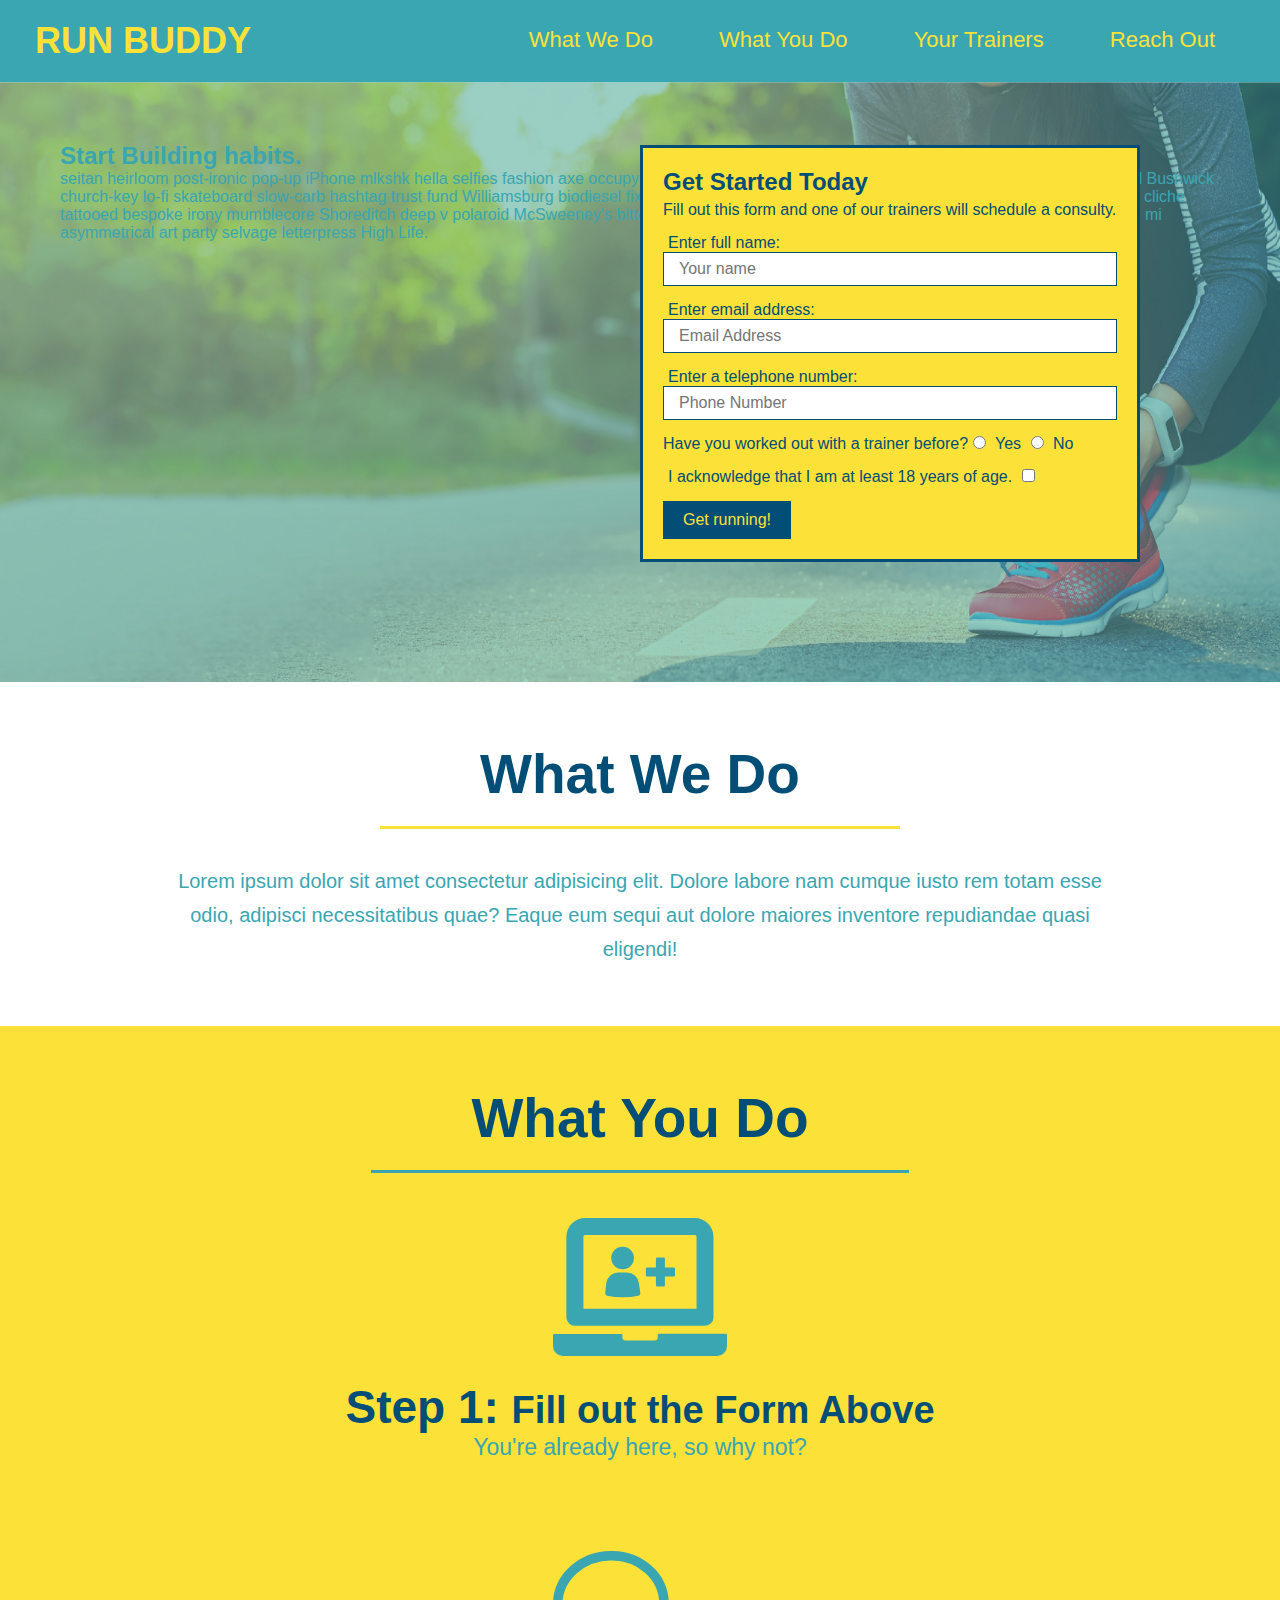
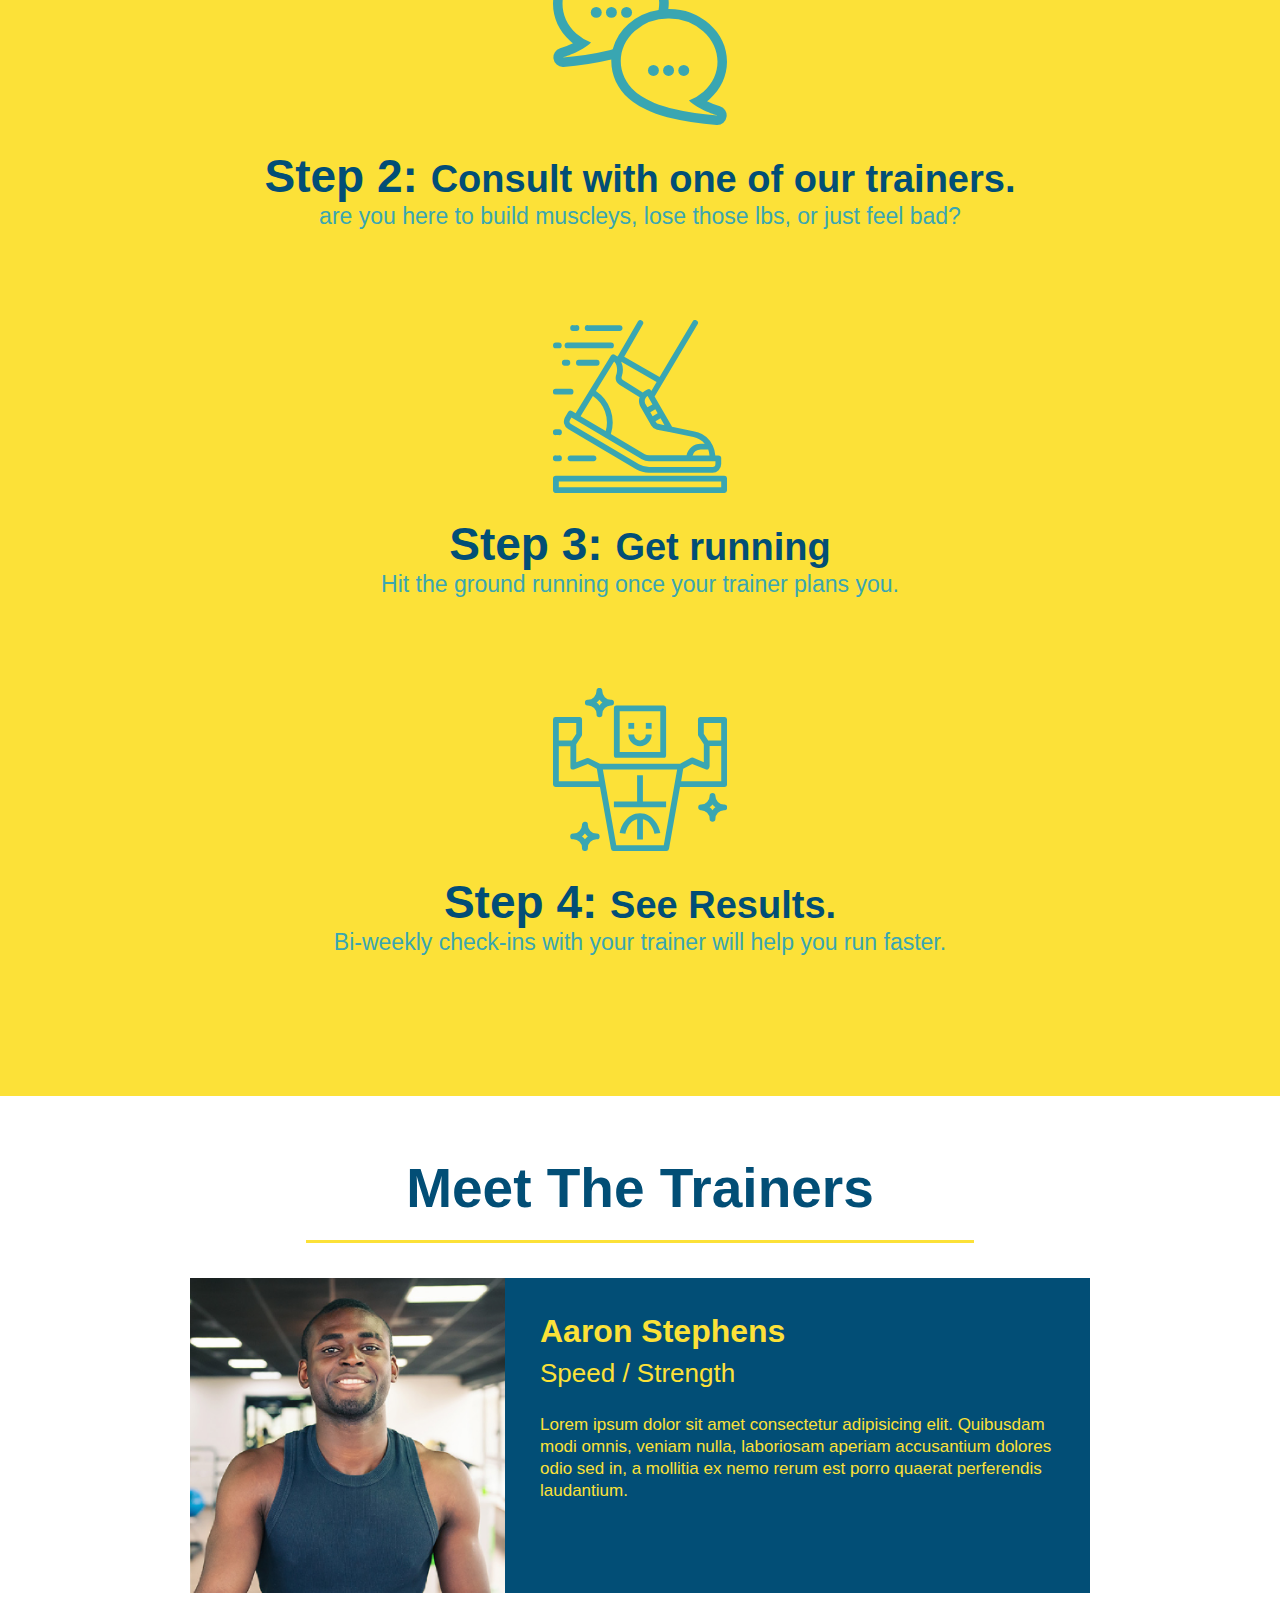
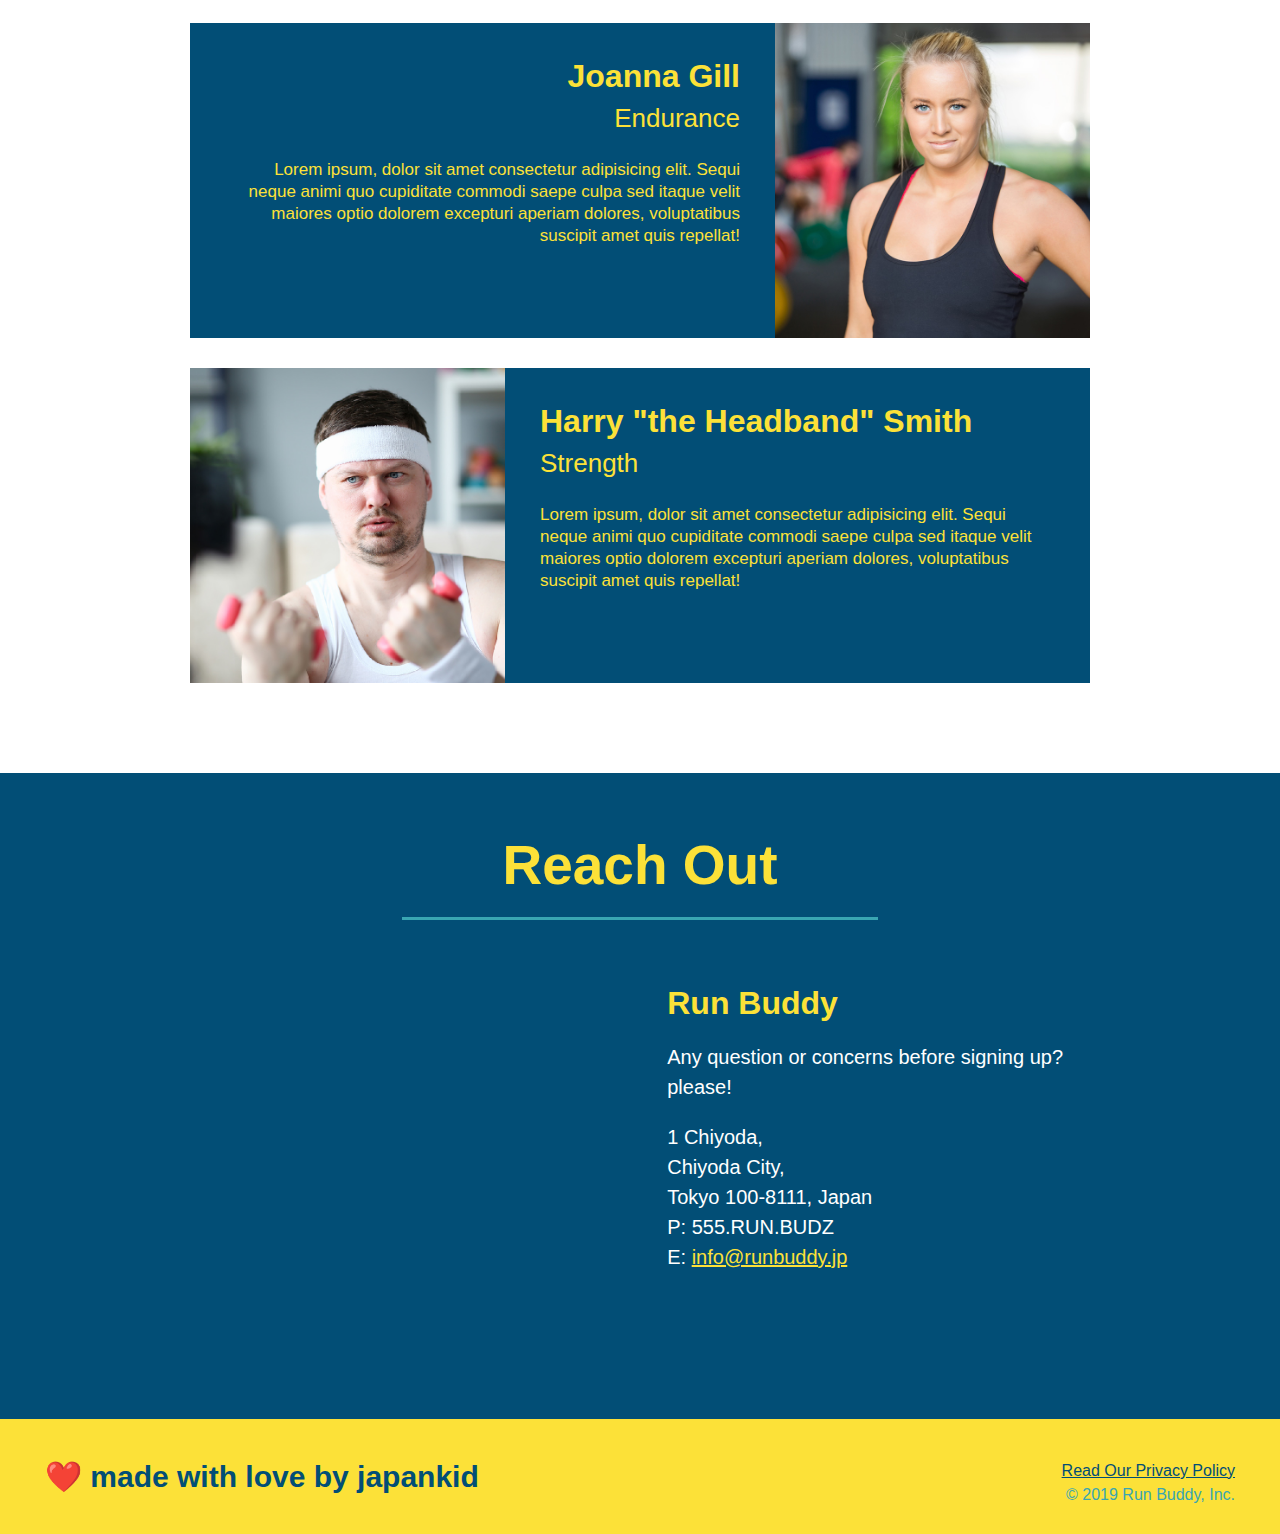
==== index.html @ 528377c8 "added content to hero section, replaced image." ====
<!DOCTYPE html>
<html lang='en'>
    <head>
        <meta charset="UTF-8" />
        <link rel="stylesheet" href="./assets/css/style.css" />
        <title>Run Buddy local</title>
    </head>
    <body>
        <!-- navigation -->
        <header>
            <h1>
                <a href="./">RUN BUDDY</a>
            </h1>
            <nav>
                <ul>
                    <li>
                        <a href="./index.html#what-we-do">What We Do</a>
                    </li>
                    <li>
                        <a href="./index.html#what-you-do">What You Do</a>
                    </li>
                    <li>
                        <a href="./index.html#your-trainers">Your Trainers</a>
                    </li>
                    <li>
                        <a href="./index.html#reach-out">Reach Out</a>
                    </li>
                </ul>
            </nav>
        </header>
    
        <!-- jumbotron?? hero -->

        <section class="hero">
            <div class="hero-cta">
                <h2>Start Building habits.</h2>
                <p>
                    seitan heirloom post-ironic pop-up iPhone mlkshk hella selfies fashion axe occupy readymade put a bird on it messenger bag Wes Anderson Schlitz plaid Bushwick church-key lo-fi skateboard slow-carb hashtag trust fund Williamsburg biodiesel fixie farm-to-table 8-bit banjo XOXO Banksy chillwave bicycle rights retro cliche tattooed bespoke irony mumblecore Shoreditch deep v polaroid McSweeney's bitters cray gentrify tofu Marfa you probably haven't heard of them yr banh mi asymmetrical art party selvage letterpress High Life. 
                </p>
            </div>
            <div class="hero-form">
                <h3>Get Started Today</h3>
                <p>Fill out this form and one of our trainers will schedule a consulty.</p>
            <form>
                <label for="name">Enter full name:</label>
                <input type="text" placeholder="Your name" name="name" id="name" class="form-input" />
                <label for="name">Enter email address:</label>
                <input type="email" placeholder="Email Address" name="email" id="email" class="form-input" />
                <label for="name">Enter  a telephone number:</label>
                <input type="tel" placeholder="Phone Number" name="phone" id="phone" class="form-input" />
                <p>
                    Have you worked out with a trainer before?
                    <input type="radio" name="trainer-confirm" id="trainer-yes" />
                    <label for="trainer-yes">Yes</label>
                    <input type="radio" name="trainer-confirm" id="trainer-no" />
                    <label for="trainer-no">No</label>
                </p>
                <p>
                    <label for="checkbox">
                        I acknowledge that I am at least 18 years of age.
                    </label>
                    <input type="checkbox" name="age-confirm" id="checkbox" />
                </p>
                <button type="submit">
                    Get running!
                </button>
            </form>
            </div>
        </section>

        <!-- what we do section -->
        <section id="what-we-do" class="intro">
            <h2 class="section-title primary-border">What We Do</h2>
            <p>
                Lorem ipsum dolor sit amet consectetur adipisicing elit. Dolore labore nam cumque iusto rem totam esse odio, adipisci necessitatibus quae? Eaque eum sequi aut dolore maiores inventore repudiandae quasi eligendi!
            </p>
        </section>

        <!-- "what you do" section -->
        <section id="what-you-do" class="steps">
            <h2 class="section-title secondary-border">What You Do</h2>

            <div>
                <img src="./assets/images/step-1.svg" alt="" />
                <h3>Step 1: <span>Fill out the Form Above</span></h3>
                <p>You're already here, so why not?</p>
            </div>

            <div>
                <img src="./assets/images/step-2.svg" alt="" />
                <h3>Step 2: <span>Consult with one of our trainers.</span></h3>
                <p>are you here to build muscleys, lose those lbs, or just feel bad?</p>
            </div>

            <div>
                <img src="./assets/images/step-3.svg" alt="" />
                <h3>Step 3: <span>Get running</span></h3>
                <p>Hit the ground running once your trainer plans you.</p>
            </div>

            <div>
                <img src="./assets/images/step-4.svg" alt="" />
                <h3>Step 4: <span>See Results.</span></h3>
                <p>Bi-weekly check-ins with your trainer will help you run faster.</p>
            </div>
        </section>

        <!-- meet the trainers section -->
        <section id="your-trainers" class="trainers">
            <h2 class="section-title primary-border">
                Meet The Trainers
            </h2>
            <article class="trainer">
                <img src="./assets/images/trainer-1.jpg" alt="Aaron Stephens with his workout smile.">
                <div class="trainer-bio text-left">
                    <h3>Aaron Stephens</h3>
                    <h4>Speed / Strength</h4>
                    <p>Lorem ipsum dolor sit amet consectetur adipisicing elit. Quibusdam modi omnis, veniam nulla, laboriosam aperiam accusantium dolores odio sed in, a mollitia ex nemo rerum est porro quaerat perferendis laudantium.</p>
                </div>
            </article>
            <article class="trainer">
                <div class="trainer-bio text-right">
                  <h3>Joanna Gill</h3>
                  <h4>Endurance</h4>
                  <p>
                    Lorem ipsum, dolor sit amet consectetur adipisicing elit. Sequi neque animi quo cupiditate commodi saepe culpa sed
                    itaque velit maiores optio dolorem excepturi aperiam dolores, voluptatibus suscipit amet quis repellat!
                  </p>
                </div>
                <img src="./assets/images/trainer-2.jpg" alt="Joanna Gill cooling off after a workout" />
            </article>
            <article class="trainer">
            <img src="./assets/images/trainer-3.jpg" alt="Harry Smith wearing a headband and lifting comically small pink weights" />
            <div class="trainer-bio text-left">
                <h3>Harry "the Headband" Smith</h3>
                <h4>Strength</h4>
                <p>
                Lorem ipsum, dolor sit amet consectetur adipisicing elit. Sequi neque animi quo cupiditate commodi saepe culpa sed
                itaque velit maiores optio dolorem excepturi aperiam dolores, voluptatibus suscipit amet quis repellat!
                </p>
            </div>
            </article>
        </section>

        <!-- reach out section  -->
        <section id="reach-out" class="contact">
            <h2 class="section-title secondary-border">Reach Out</h2>
            <div class="contact-info">
                <iframe 
                    src="https://www.google.com/maps/embed?pb=!1m18!1m12!1m3!1d12962.928558967824!2d139.74542904838884!3d35.68359698309908!2m3!1f0!2f0!3f0!3m2!1i1024!2i768!4f13.1!3m3!1m2!1s0x60188c0b1b806a69%3A0xbfa7a32017109d7b!2s100-8111%2C%20Japan!5e0!3m2!1sen!2sus!4v1613855663952!5m2!1sen!2sus" 
                    width="400"
                    height="400"
                    style="border:0;"
                    allowfullscreen=""
                    loading="lazy">
                </iframe>
                <div class="">
                    <h3>Run Buddy</h3>
                    <p>
                        Any question or concerns before signing up?
                        <br />
                        please!  
                    </p>
                    <address>
                        1 Chiyoda, <br />
                        Chiyoda City, <br />
                        Tokyo 100-8111, Japan <br />
                        P: 555.RUN.BUDZ <br />
                        E: <a href="mailto:info@runbuddy.jp">info@runbuddy.jp</a>
                    </address>
                </div>
                
            </div>
        </section>

        <!-- footer -->
        <footer>
            <h2>❤️ made with love by japankid</h2>
            <div>
                <a href="./privacy-policy.html">Read Our Privacy Policy</a> <br />
                &copy; 2019 Run Buddy, Inc.
            </div>
        </footer>

        
    </body>
</html>
---- assets/css/style.css ----
* {
    margin: 0;
    padding: 0;
    box-sizing: border-box;
}

body {
    color: #39a6b2;
    font-family: Arial, Helvetica, sans-serif;
    background-color: #ffffff;
}

header {
    padding: 20px 35px;
    background-color: #39a6b2;
}

header h1 {
    font-weight: bold;
    font-size: 36px;
    color: #fce138;
    margin: 0;
    display: inline;
}

header a {
    text-decoration: none;
    color: #fce138;
}

header nav {
    float: right;
    margin: 7px 0;
}

header nav ul li {
    margin: 0 30px;
    font-weight: lighter;
    font-size: 22px;
    display: inline;
}

footer {
    background: #fce138;
    width: 100%;
    padding: 40px 45px;
}

footer h2 {
    display: inline;
    color: #024e76;
    font-size: 30px;
    margin: 0px;
}

footer div {
    float: right;
    line-height: 1.5;
    text-align: right;
}

footer a {
    color: #024e76
}

section {
    padding: 60px;
    
}

/* here stylin start :) */

.hero {
    background-image: url("../images/hero-bg.jpg");
    height: 600px;
    background-size: cover;
    background-position: center;
    position: relative; /* lets the hero-form use
    this element to position from instead of body */
}

.hero-form {
    background-color: #fce138;
    padding: 20px;
    width: 500px;
    color: #024e76;
    border: solid 3px #024e76;
    position: absolute;
    bottom: 120px;
    right: 140px;;
}

.hero-form h3 {
    font-size: 24px;
}

.hero-form p {
    margin: 5px 0px 15px 0;
}

.form-input {
    border: 1px solid #024e76;
    display: block;
    padding: 7px 15px;
    font-size: 16px;
    color: #024e76;
    width: 100%;
    margin-bottom: 15px;
}

.hero form label {
    margin: 0 5px;
}

.hero form button {
    color: #fce138;
    background-color: #024e76;
    border: none;
    padding: 10px 20px;
    font-size: 16px;
}

/* hero style end*/

.intro {
    text-align: center;
}

.section-title {
    display: inline-block;
    font-size: 55px;
    color: #024e76;
    margin-bottom: 35px;
    padding: 0 100px 20px 100px;
    border-bottom: 3px solid;
}

.primary-border {
    border-color: #fce138;
}

.secondary-border {
    border-color: #39a6b2;
}

.intro p {
    line-height: 1.7;
    color: #39a6b2;
    width: 80%;
    font-size: 20px;
    margin: auto;
}

.steps {
    text-align: center;
    background: #fce138;
}

.steps div {
    margin-bottom: 80px;
}

.steps img {
    width: 15%;
    margin: 10px 0;
}

.steps h3 {
    color: #024e76;
    font-size: 46px;
    margin-top: 10px;
}

.steps p {
    color: #39a6b2;
    font-size: 23px;
}

.steps span {
    font-size: 38px;
}
/* trainer style start */
.trainers {
    text-align: center;
}

.trainer {
    width: 900px;
    margin: 0 auto 30px auto;
    background: #024e76;
    color: #fce138;
    overflow: auto;
}

.trainer img {
    width: 35%;
    float: left;
}

.trainer-bio {
    padding: 35px;
    float: left;
    width: 65%;
}

.trainer-bio h3 {
    font-size: 32px;
    margin-bottom: 8px;
}

.trainer-bio h4 {
    font-weight: lighter;
    font-size: 26px;
    margin-bottom: 25px;
}

.trainer-bio p {
    font-size: 17px;
    line-height: 1.3;
}
/* trainer style end */
.text-left {
    text-align: left;
}

.text-right {
    text-align: right;
}
/* reach out styles start */
.contact {
    text-align: center;
    background: #024e76;
}

.contact h2 {
    color: #fce138;
}

.contact-info iframe {
    width: 400px;
    height: 400px;
}

.contact-info div {
    width: 410px;
    display: inline-block;
    vertical-align: top;
    text-align: left;
    margin: 30px 0 0 60px;
    color: #ffffff;
}

.contact h3 {
    color: #fce138;
    font-size: 32px;
}

.contact-info p,
.contact-info address {
    margin: 20px 0;
    line-height: 1.5;
    font-size: 20px;
    font-style: normal;
}

.contact-info a {
    color: #fce138;
}
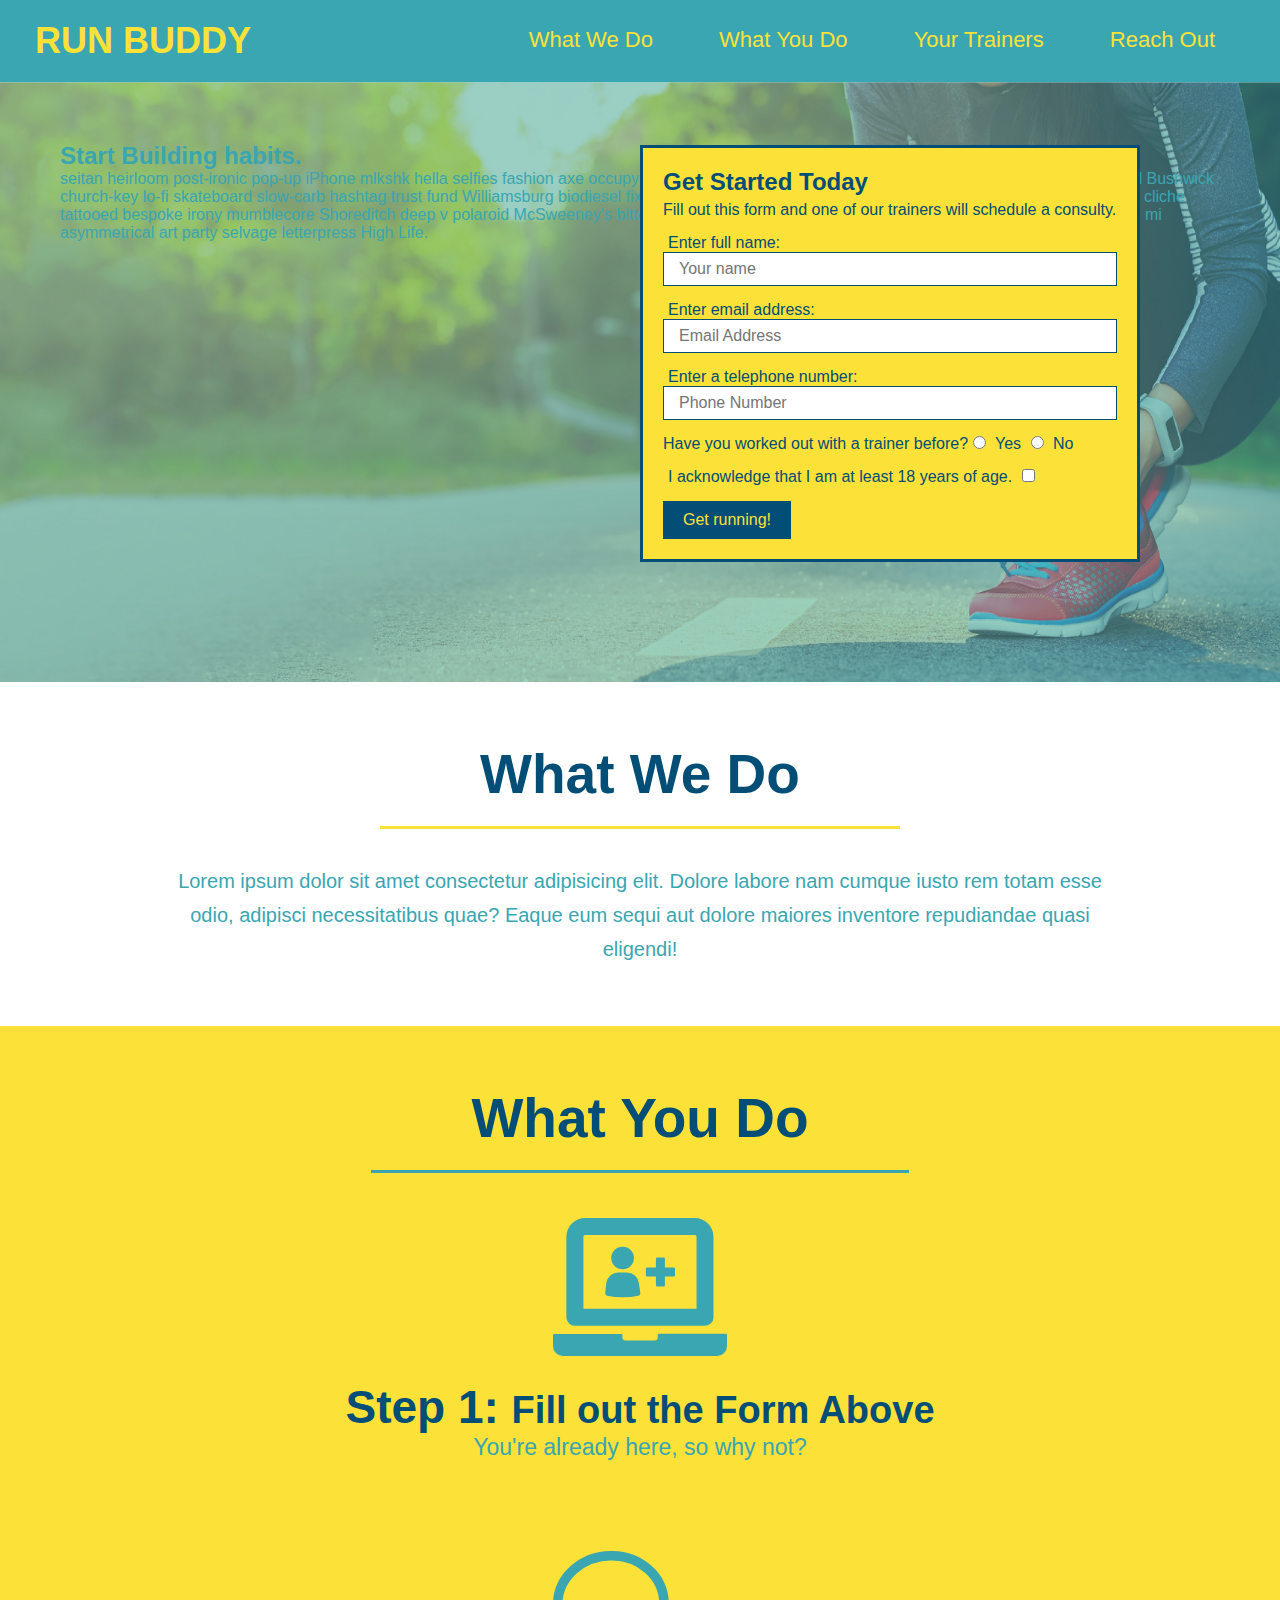
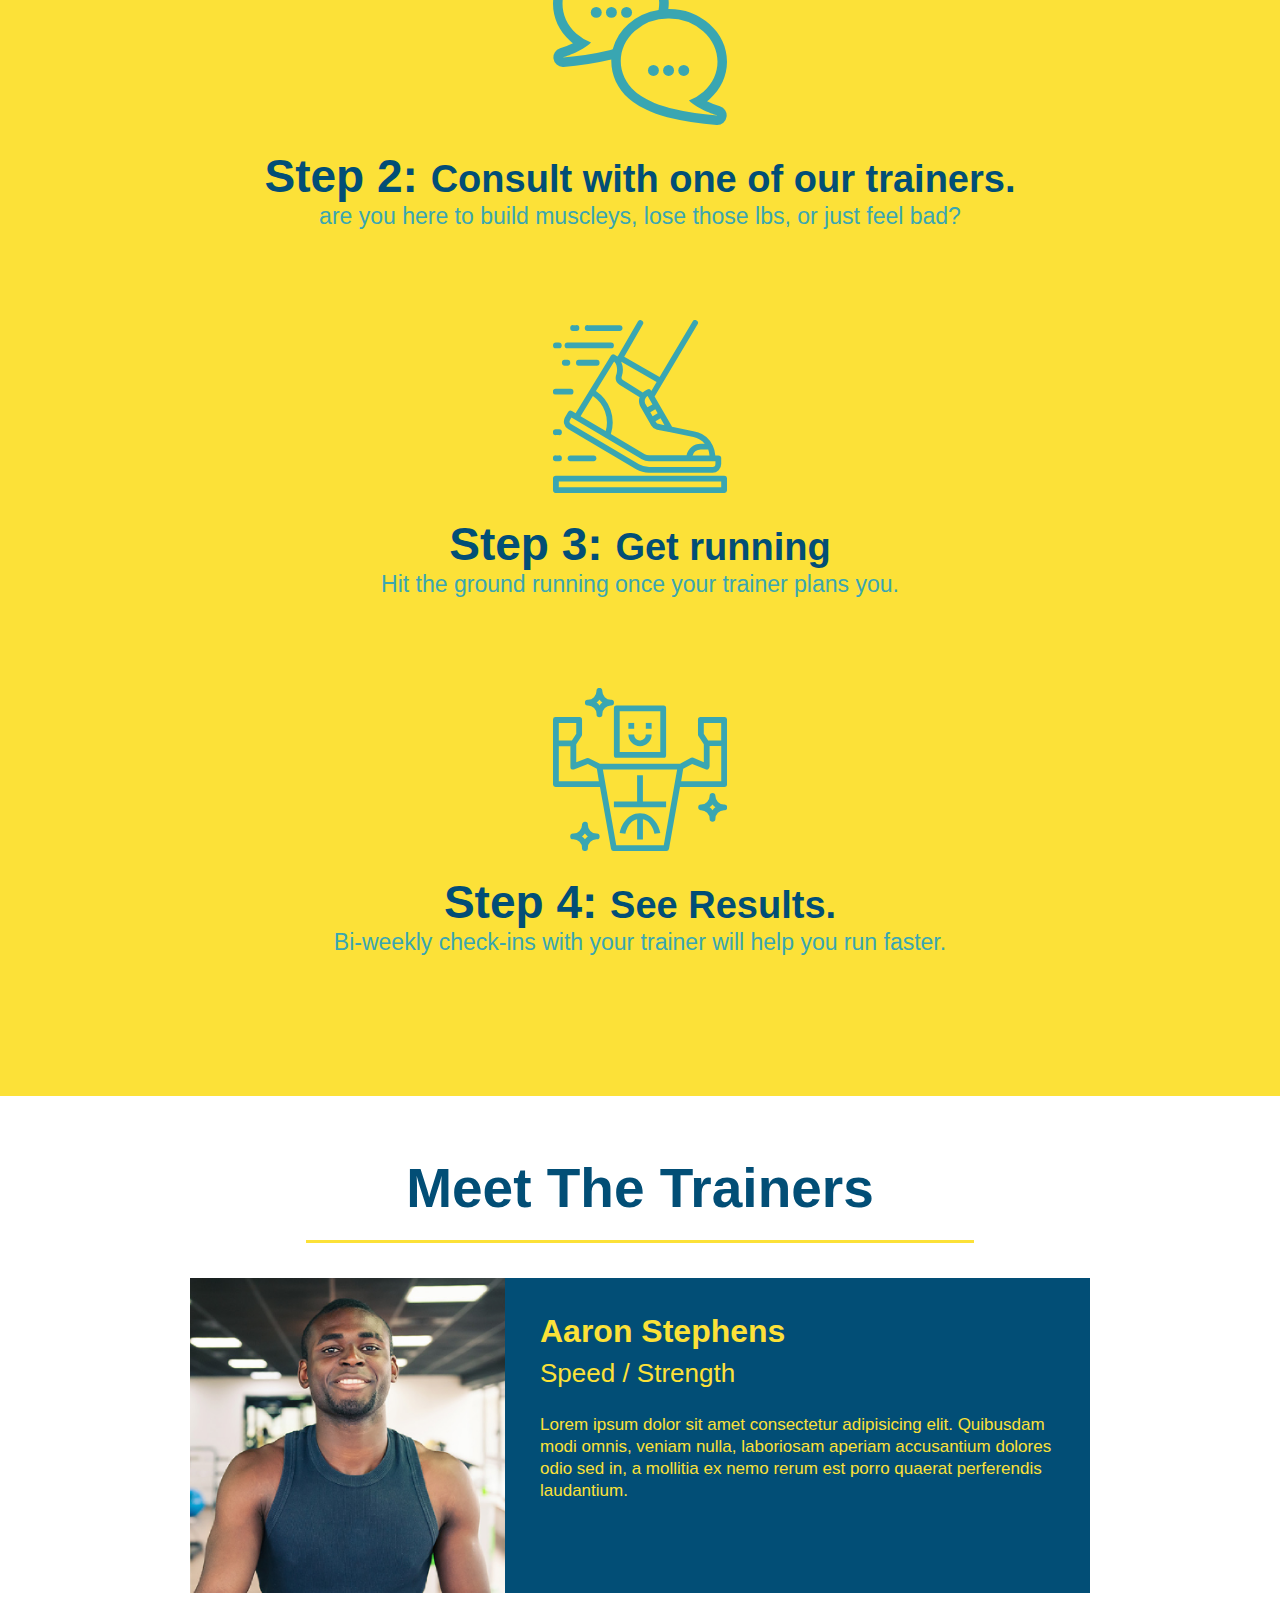
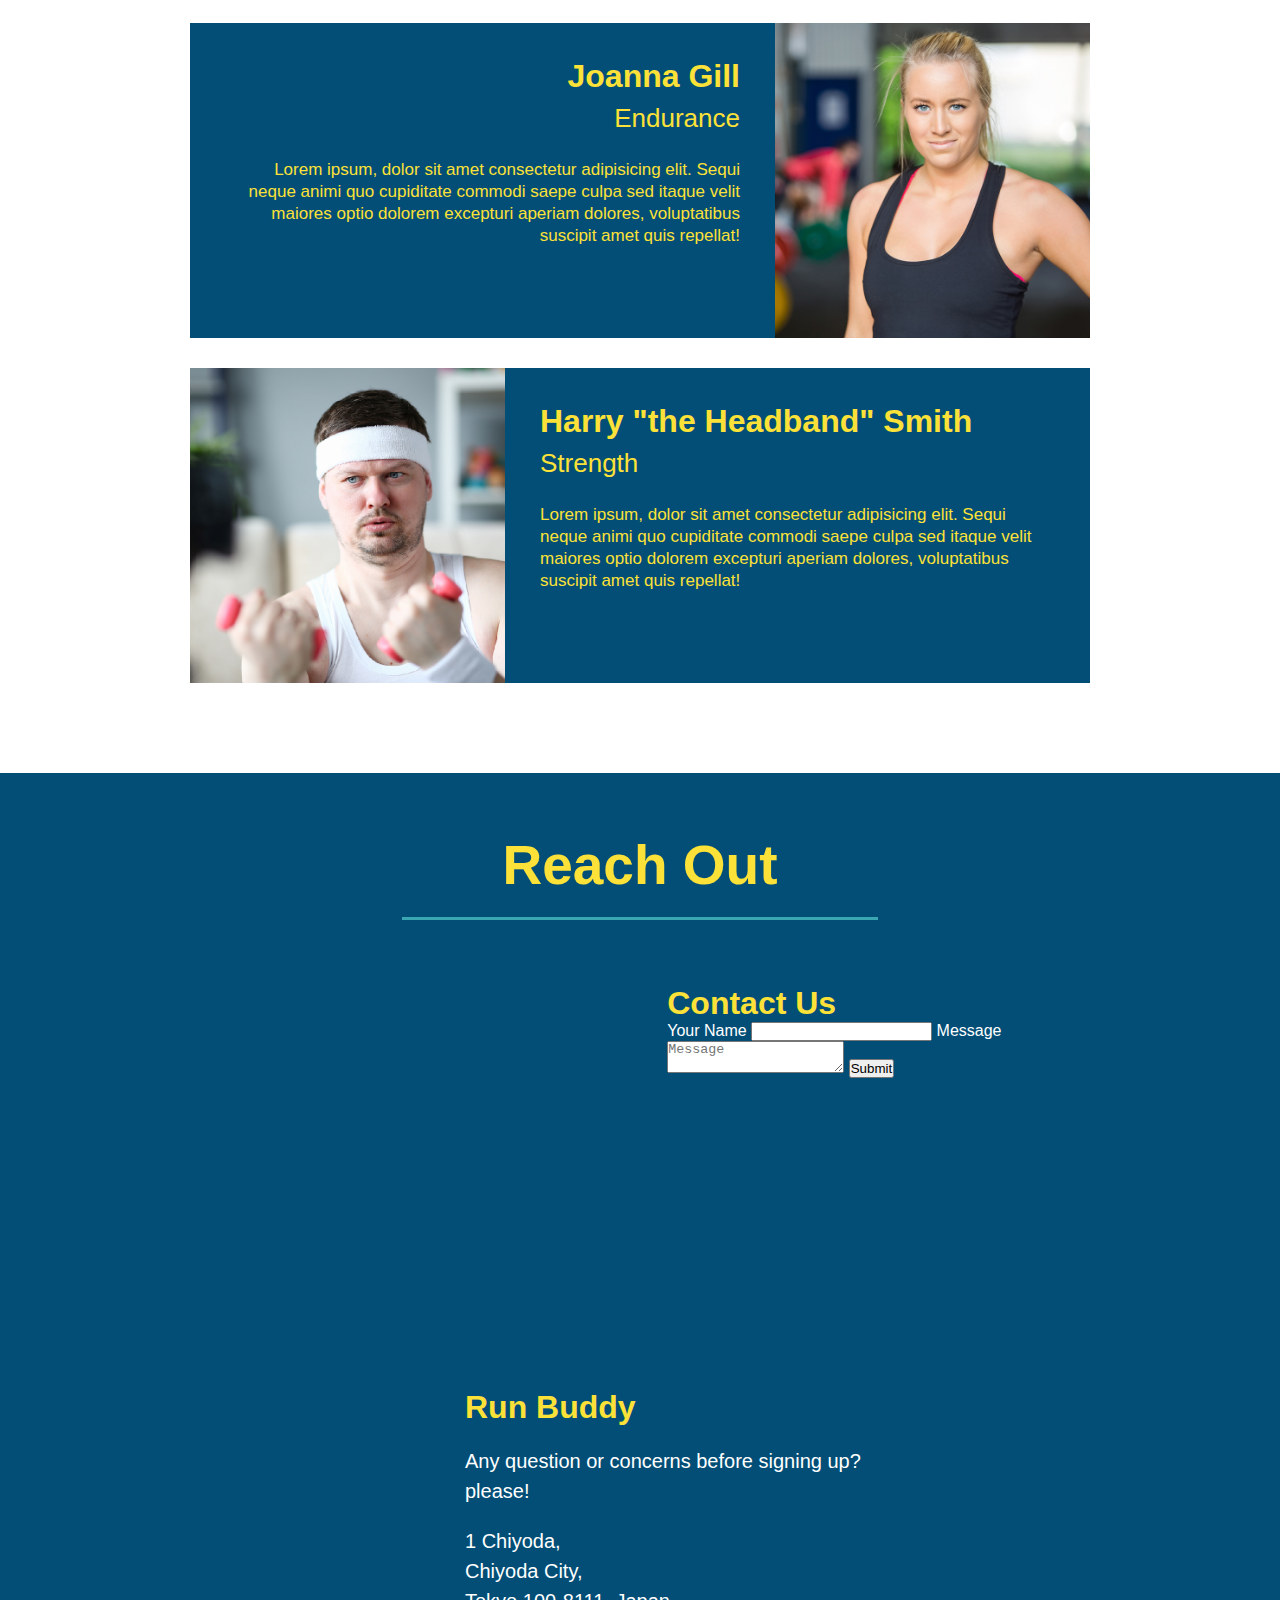
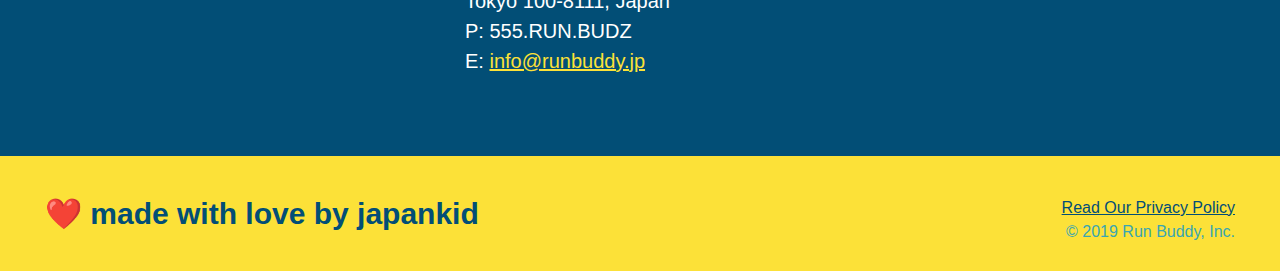
==== commit e7dd4946: "add contact form" ====
--- a/index.html
+++ b/index.html
@@ -3,7 +3,7 @@
     <head>
         <meta charset="UTF-8" />
         <link rel="stylesheet" href="./assets/css/style.css" />
-        <title>Run Buddy local</title>
+        <title>Run Buddy</title>
     </head>
     <body>
         <!-- navigation -->
@@ -146,6 +146,7 @@
         <section id="reach-out" class="contact">
             <h2 class="section-title secondary-border">Reach Out</h2>
             <div class="contact-info">
+                
                 <iframe 
                     src="https://www.google.com/maps/embed?pb=!1m18!1m12!1m3!1d12962.928558967824!2d139.74542904838884!3d35.68359698309908!2m3!1f0!2f0!3f0!3m2!1i1024!2i768!4f13.1!3m3!1m2!1s0x60188c0b1b806a69%3A0xbfa7a32017109d7b!2s100-8111%2C%20Japan!5e0!3m2!1sen!2sus!4v1613855663952!5m2!1sen!2sus" 
                     width="400"
@@ -154,6 +155,18 @@
                     allowfullscreen=""
                     loading="lazy">
                 </iframe>
+                <div class="contact-form">
+                    <h3>Contact Us</h3>
+                    <form action="">
+                        <label for="contact-name">Your Name</label>
+                        <input type="text" name="" id="contact-name" />
+
+                        <label for="contact-message">Message</label>
+                        <textarea placeholder="Message" id="contact-message"></textarea>
+
+                        <button type="submit">Submit</button>
+                    </form>
+                </div>
                 <div class="">
                     <h3>Run Buddy</h3>
                     <p>
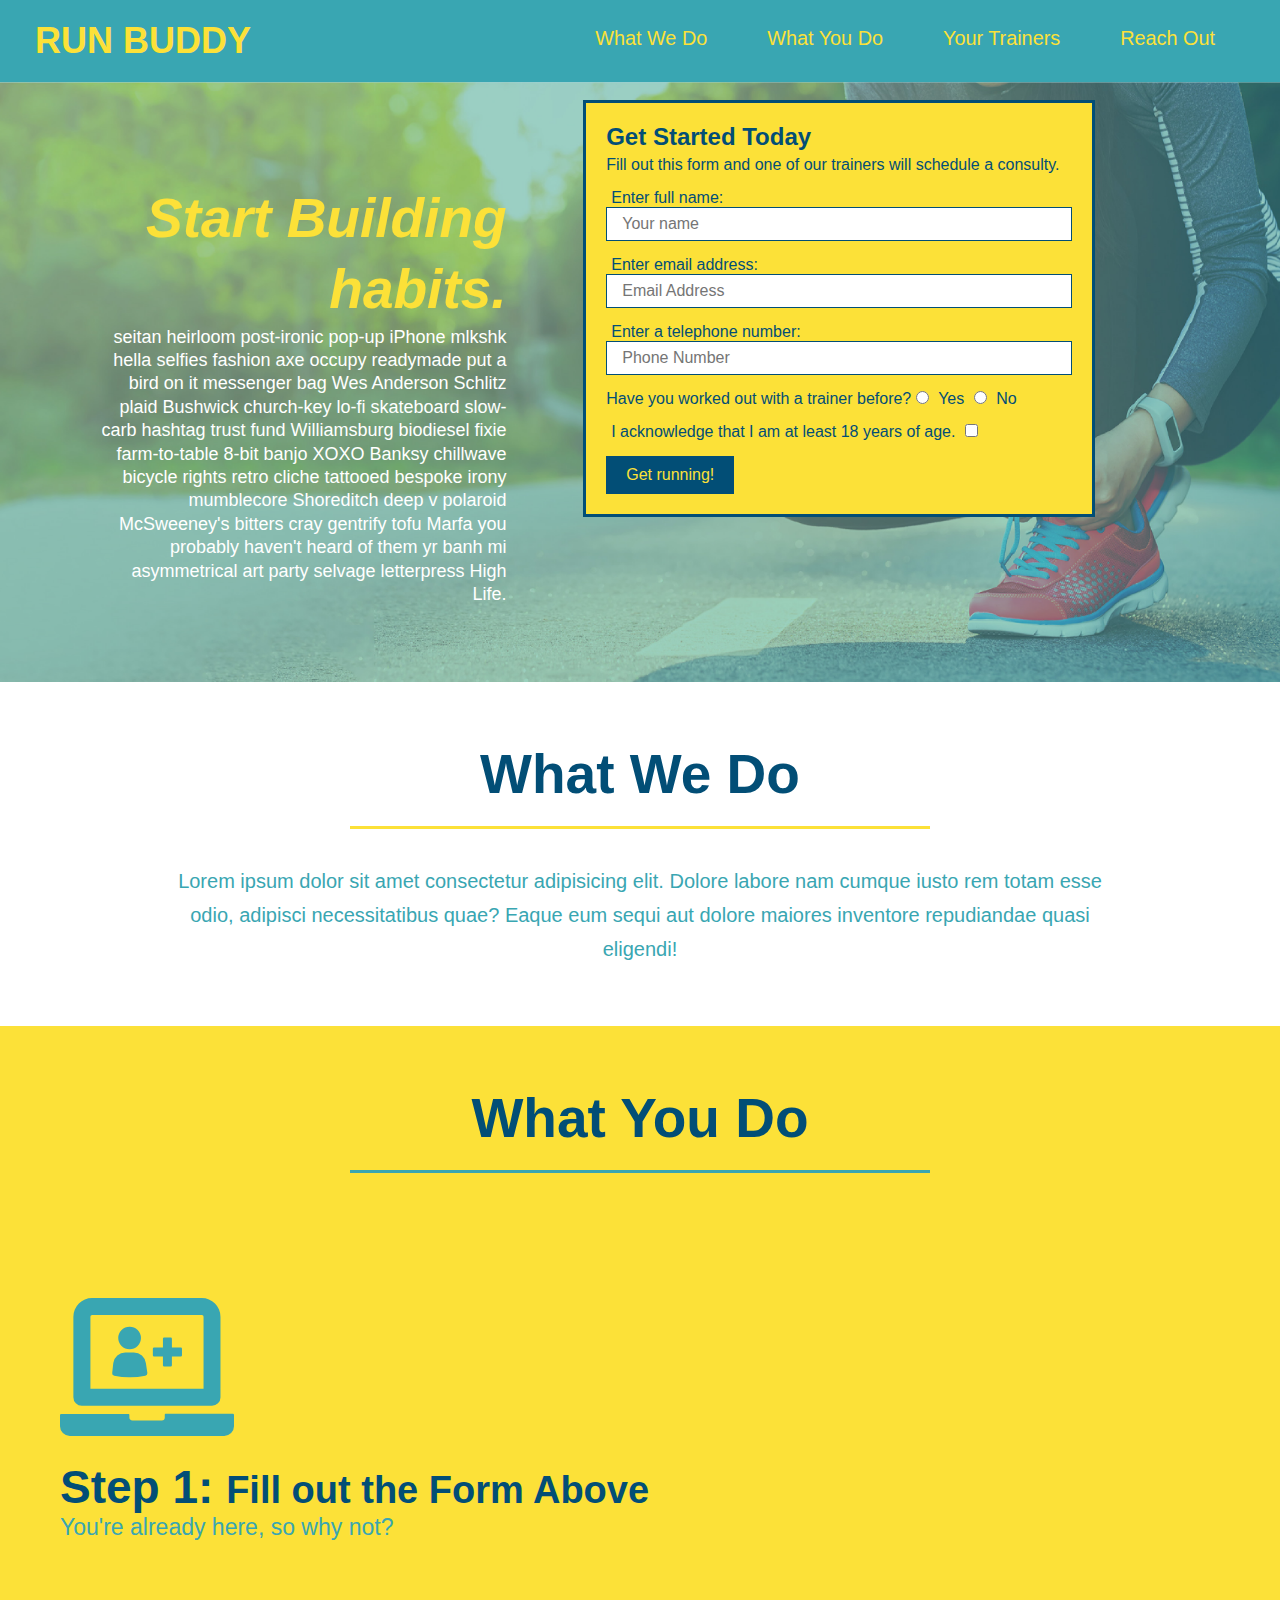
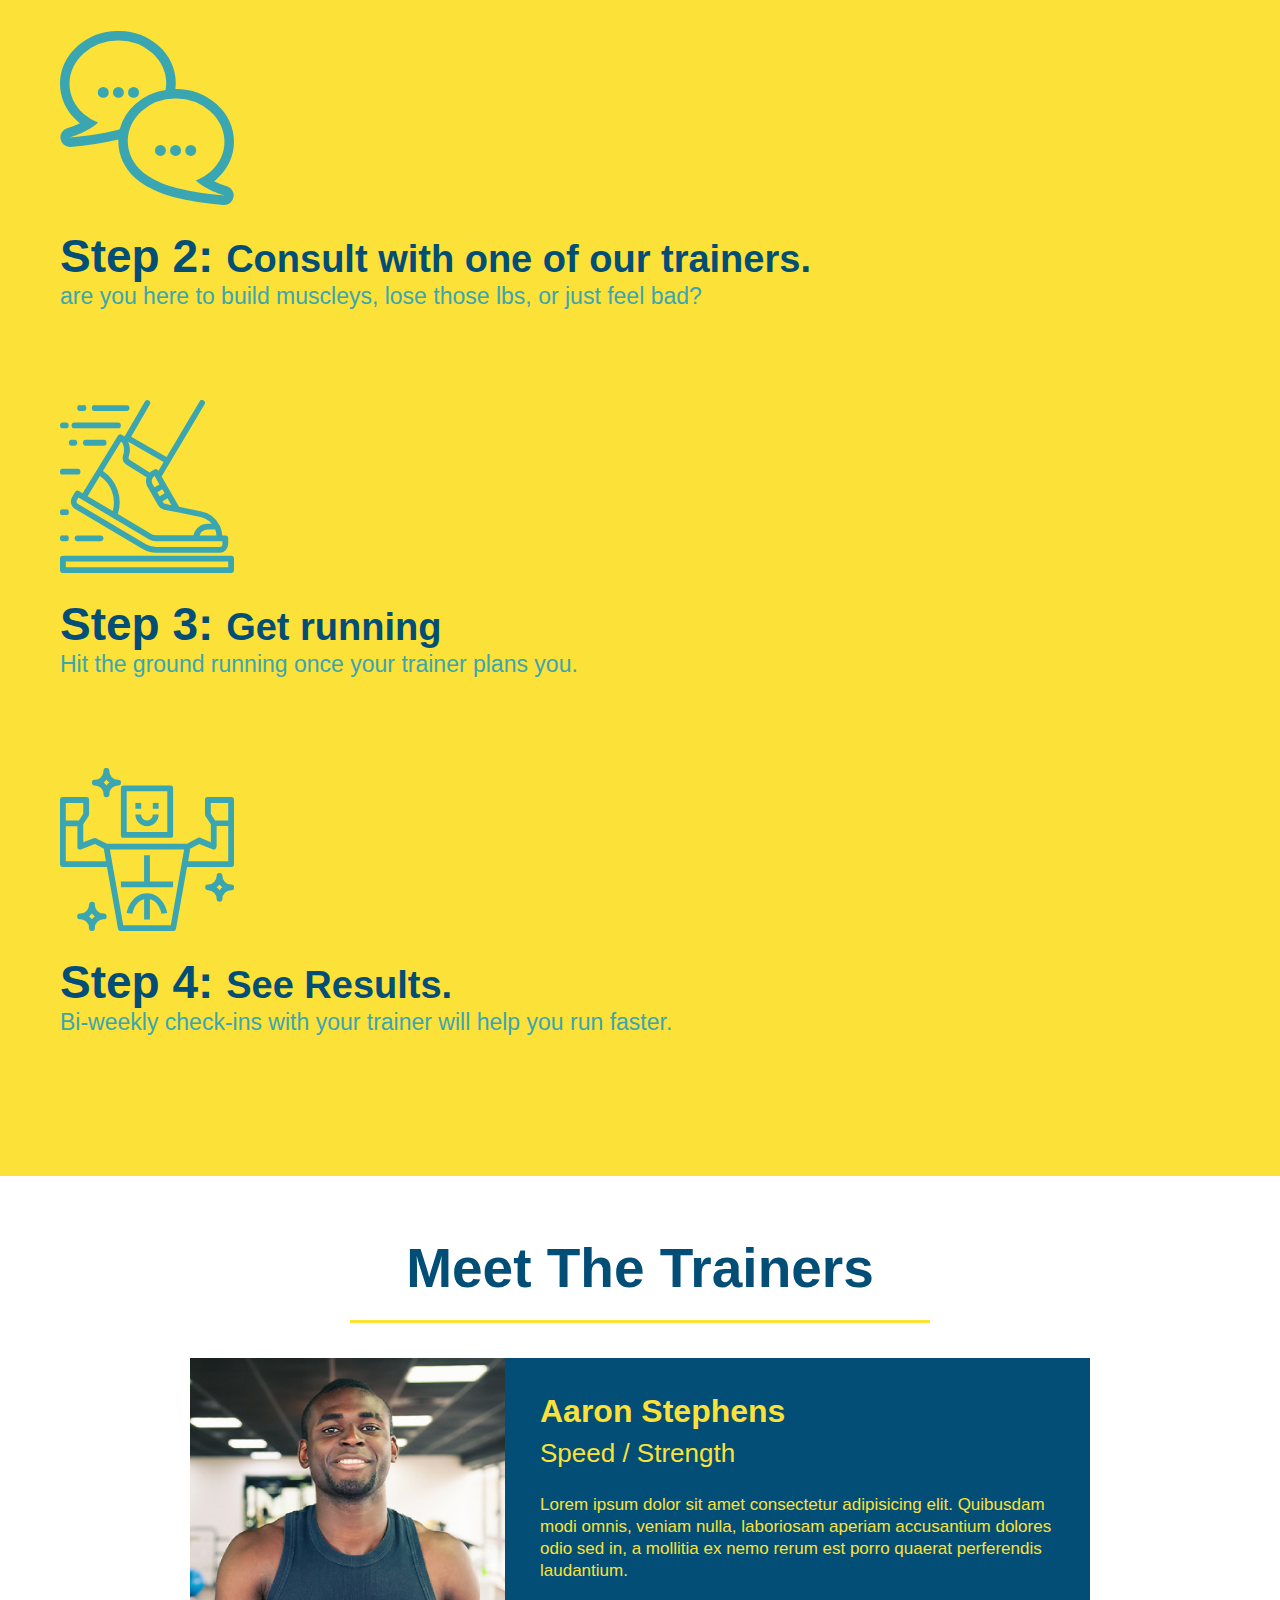
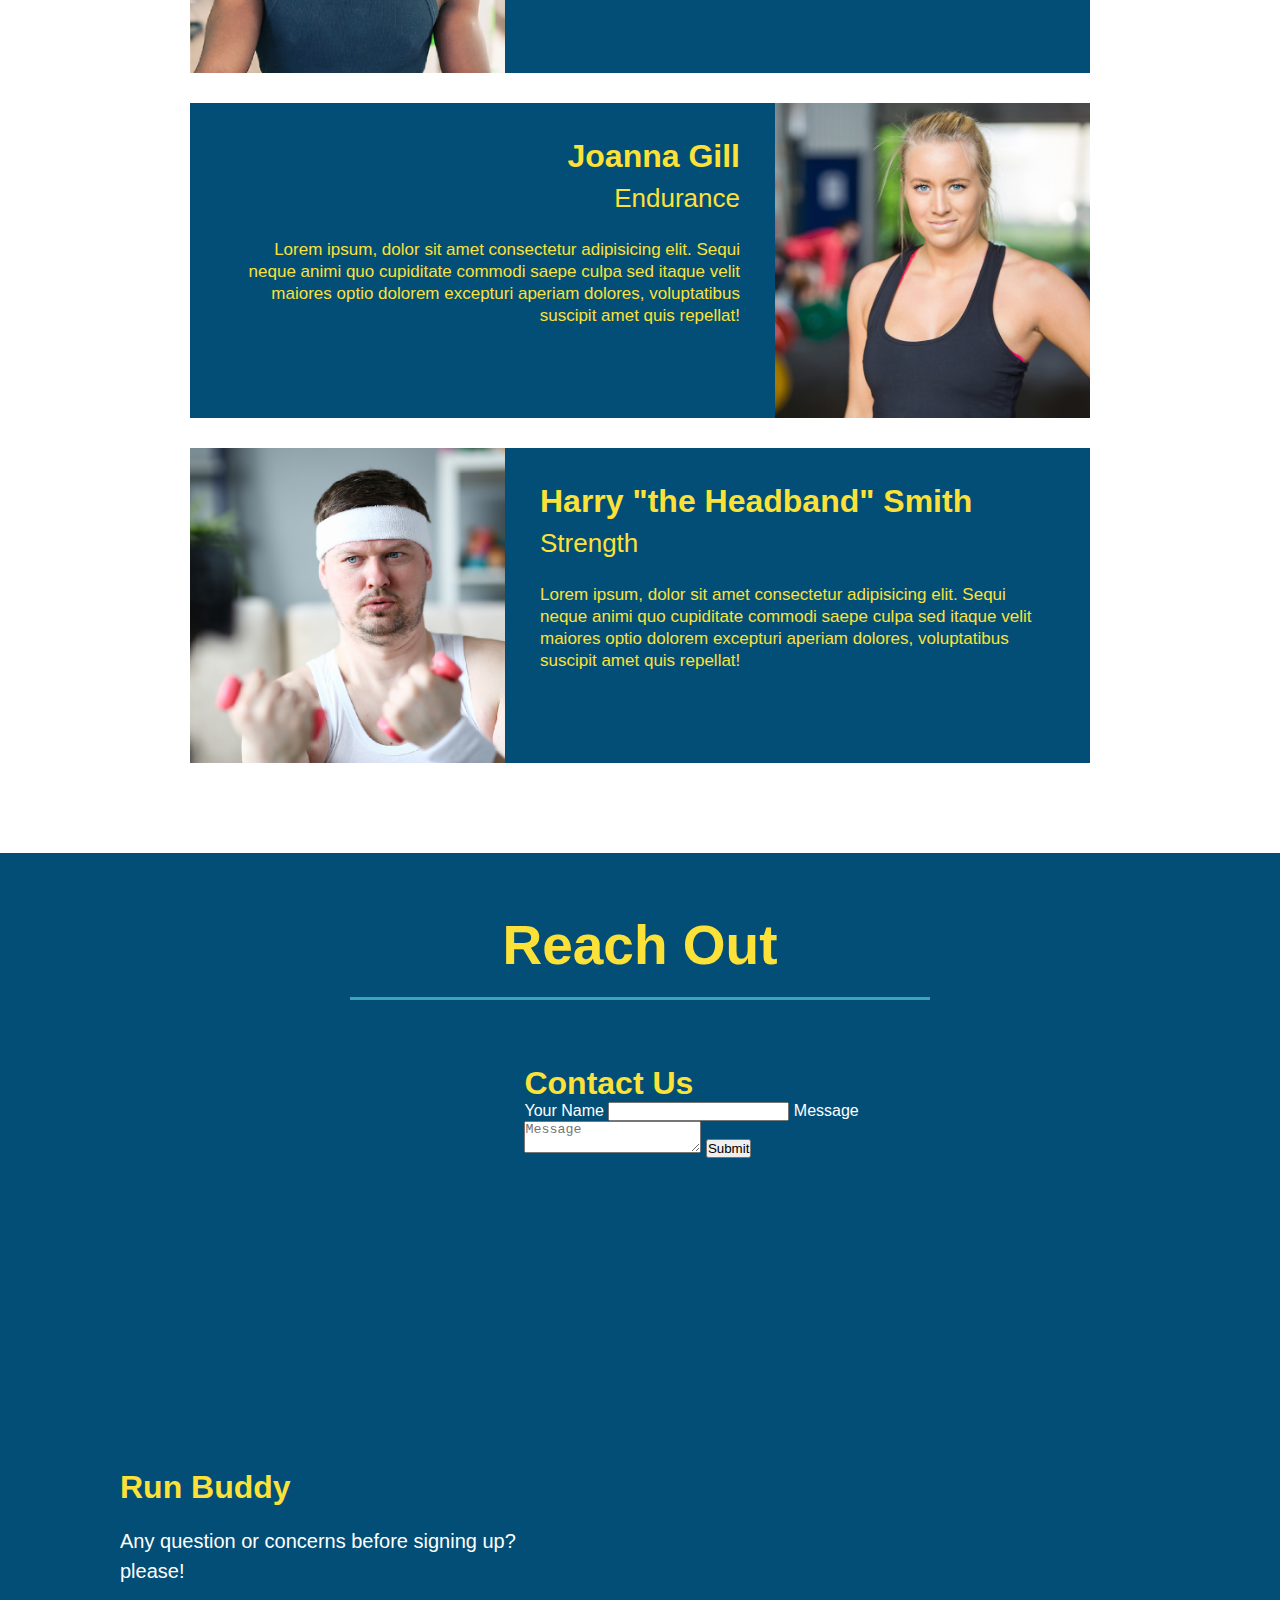
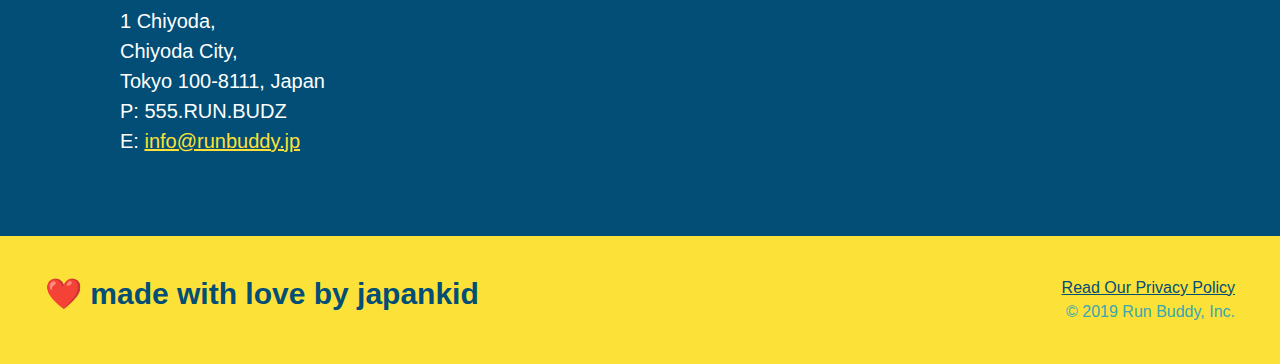
==== commit d0a754a8: "refactor css to make it more flexible" ====
--- a/index.html
+++ b/index.html
@@ -33,7 +33,9 @@
 
         <section class="hero">
             <div class="hero-cta">
-                <h2>Start Building habits.</h2>
+                <div class="flex-row">
+                    <h2>Start Building habits.</h2>
+                </div>
                 <p>
                     seitan heirloom post-ironic pop-up iPhone mlkshk hella selfies fashion axe occupy readymade put a bird on it messenger bag Wes Anderson Schlitz plaid Bushwick church-key lo-fi skateboard slow-carb hashtag trust fund Williamsburg biodiesel fixie farm-to-table 8-bit banjo XOXO Banksy chillwave bicycle rights retro cliche tattooed bespoke irony mumblecore Shoreditch deep v polaroid McSweeney's bitters cray gentrify tofu Marfa you probably haven't heard of them yr banh mi asymmetrical art party selvage letterpress High Life. 
                 </p>
@@ -70,15 +72,21 @@
 
         <!-- what we do section -->
         <section id="what-we-do" class="intro">
-            <h2 class="section-title primary-border">What We Do</h2>
-            <p>
+            <div class="flex-row">
+                <h2 class="section-title primary-border">What We Do</h2>
+            </div>
+            <div class="flex-row">
+                <p>
                 Lorem ipsum dolor sit amet consectetur adipisicing elit. Dolore labore nam cumque iusto rem totam esse odio, adipisci necessitatibus quae? Eaque eum sequi aut dolore maiores inventore repudiandae quasi eligendi!
-            </p>
+                </p>
+            </div>
         </section>
 
         <!-- "what you do" section -->
         <section id="what-you-do" class="steps">
-            <h2 class="section-title secondary-border">What You Do</h2>
+            <div class="flex-row">
+                <h2 class="section-title secondary-border">What You Do</h2>
+            </div>
 
             <div>
                 <img src="./assets/images/step-1.svg" alt="" />
@@ -107,9 +115,9 @@
 
         <!-- meet the trainers section -->
         <section id="your-trainers" class="trainers">
-            <h2 class="section-title primary-border">
-                Meet The Trainers
-            </h2>
+            <div class="flex-row">
+                <h2 class="section-title primary-border">Meet The Trainers</h2>
+            </div>
             <article class="trainer">
                 <img src="./assets/images/trainer-1.jpg" alt="Aaron Stephens with his workout smile.">
                 <div class="trainer-bio text-left">
@@ -144,7 +152,9 @@
 
         <!-- reach out section  -->
         <section id="reach-out" class="contact">
-            <h2 class="section-title secondary-border">Reach Out</h2>
+            <div class="flex-row">
+                <h2 class="section-title secondary-border">Reach Out</h2>
+            </div>
             <div class="contact-info">
                 
                 <iframe 
--- a/assets/css/style.css
+++ b/assets/css/style.css
@@ -13,6 +13,9 @@
 header {
     padding: 20px 35px;
     background-color: #39a6b2;
+    display: flex;
+    justify-content: space-between;
+    flex-wrap: wrap;
 }
 
 header h1 {
@@ -20,7 +23,6 @@
     font-size: 36px;
     color: #fce138;
     margin: 0;
-    display: inline;
 }
 
 header a {
@@ -29,32 +31,39 @@
 }
 
 header nav {
-    float: right;
     margin: 7px 0;
 }
 
-header nav ul li {
+header nav ul {
+    display: flex;
+    flex-wrap: wrap;
+    justify-content: space-between;
+    align-items: center;
+    list-style: none;
+}
+
+header nav ul li a {
     margin: 0 30px;
     font-weight: lighter;
-    font-size: 22px;
-    display: inline;
+    font-size: 1.55vw;
 }
 
 footer {
     background: #fce138;
     width: 100%;
     padding: 40px 45px;
+    display: flex;
+    justify-content: space-between;
+    flex-wrap: wrap;
 }
 
 footer h2 {
-    display: inline;
     color: #024e76;
     font-size: 30px;
     margin: 0px;
 }
 
 footer div {
-    float: right;
     line-height: 1.5;
     text-align: right;
 }
@@ -82,7 +91,8 @@
 .hero-form {
     background-color: #fce138;
     padding: 20px;
-    width: 500px;
+    width: 40%;
+    margin: 3.5%;
     color: #024e76;
     border: solid 3px #024e76;
     position: absolute;
@@ -120,19 +130,31 @@
     font-size: 16px;
 }
 
+.hero-cta {
+    width: 35%;
+    text-align: right;
+    margin: 3.5%;
+    color: #fff;
+    font-size: 18px;
+    line-height: 1.3;
+}
+
+.hero-cta h2 {
+    font-style: Italic;
+    font-size: 55px;
+    color: #fce138
+}
+
 /* hero style end*/
 
-.intro {
+.section-title {
+    font-size: 55px;
+    color: #024e76;
+    border-bottom: 3px solid;
+    padding-bottom: 20px;
     text-align: center;
-}
-
-.section-title {
-    display: inline-block;
-    font-size: 55px;
-    color: #024e76;
-    margin-bottom: 35px;
-    padding: 0 100px 20px 100px;
-    border-bottom: 3px solid;
+    margin: 0 auto 35px auto;
+    width: 50%;
 }
 
 .primary-border {
@@ -149,10 +171,10 @@
     width: 80%;
     font-size: 20px;
     margin: auto;
+    text-align: center;
 }
 
 .steps {
-    text-align: center;
     background: #fce138;
 }
 
@@ -181,7 +203,7 @@
 }
 /* trainer style start */
 .trainers {
-    text-align: center;
+    
 }
 
 .trainer {
@@ -228,7 +250,6 @@
 }
 /* reach out styles start */
 .contact {
-    text-align: center;
     background: #024e76;
 }
 
@@ -265,4 +286,8 @@
 
 .contact-info a {
     color: #fce138;
+}
+
+.flex-row {
+    display: flex;
 }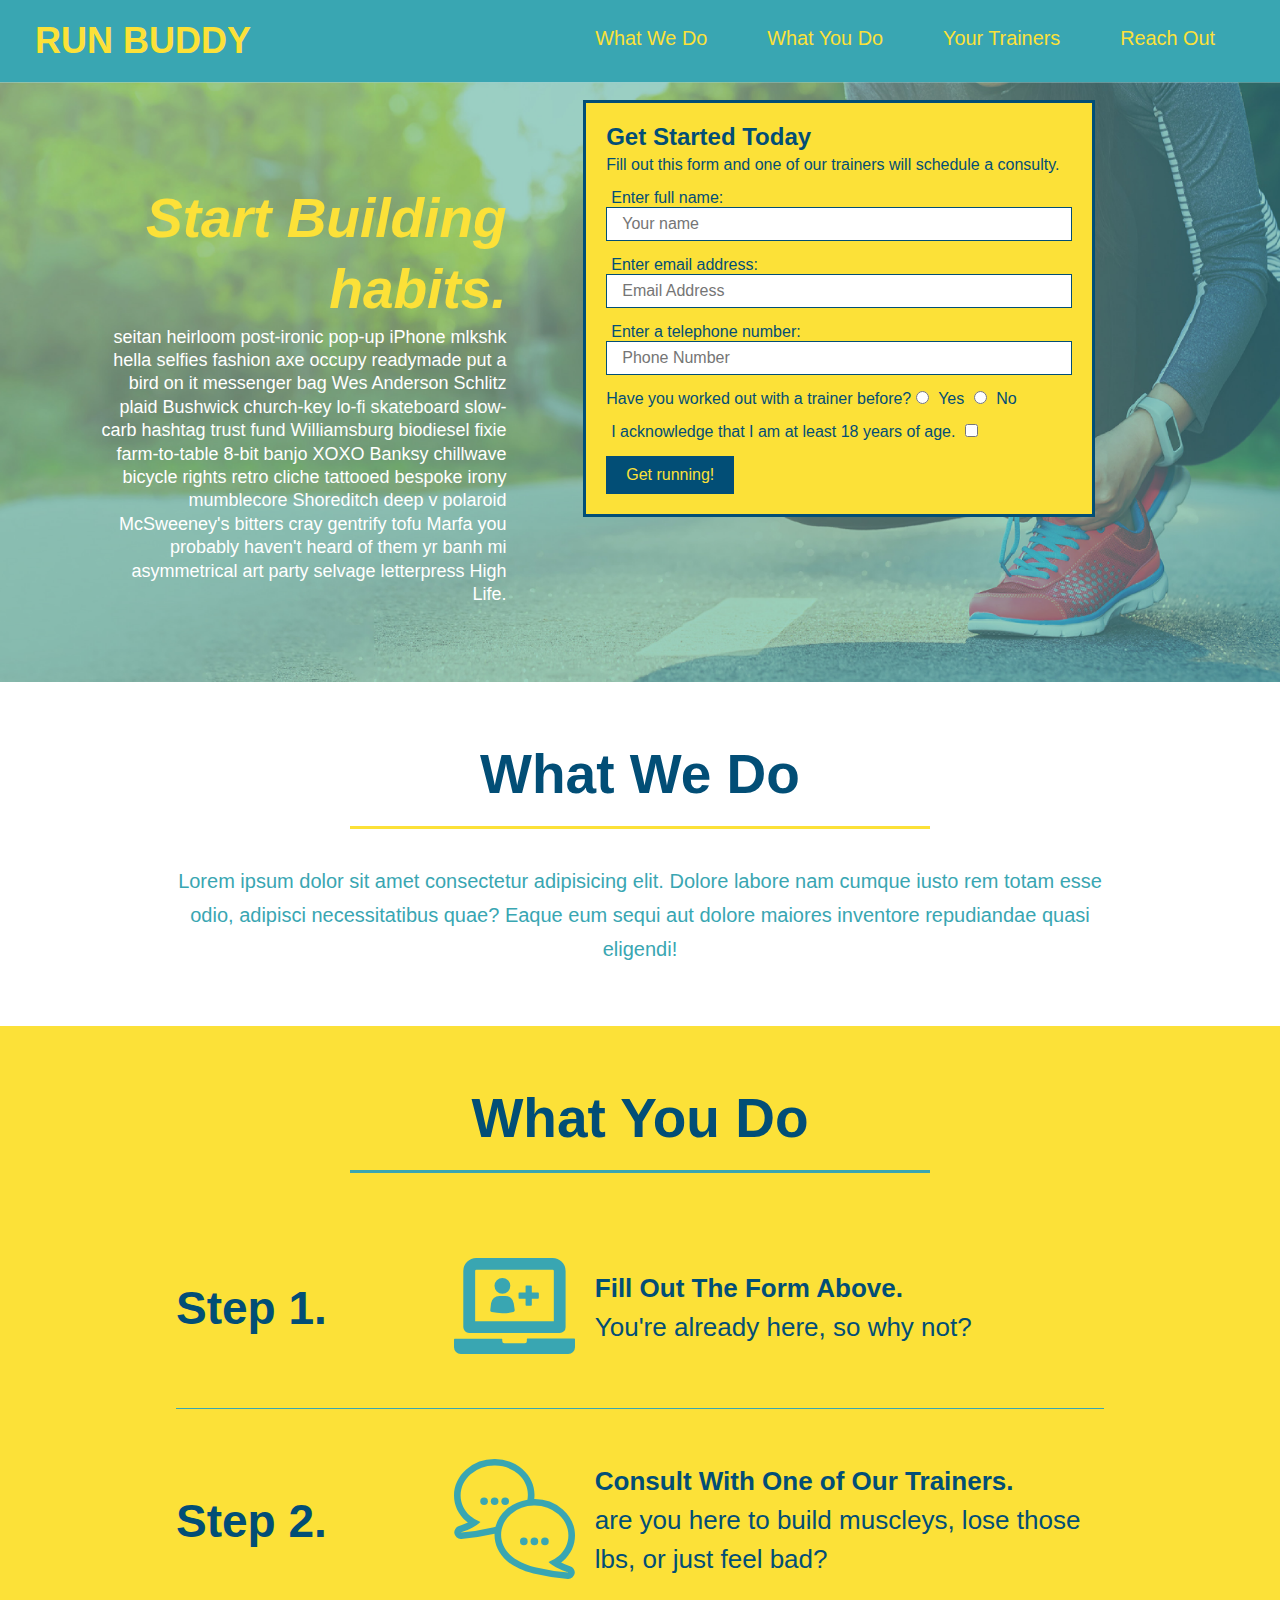
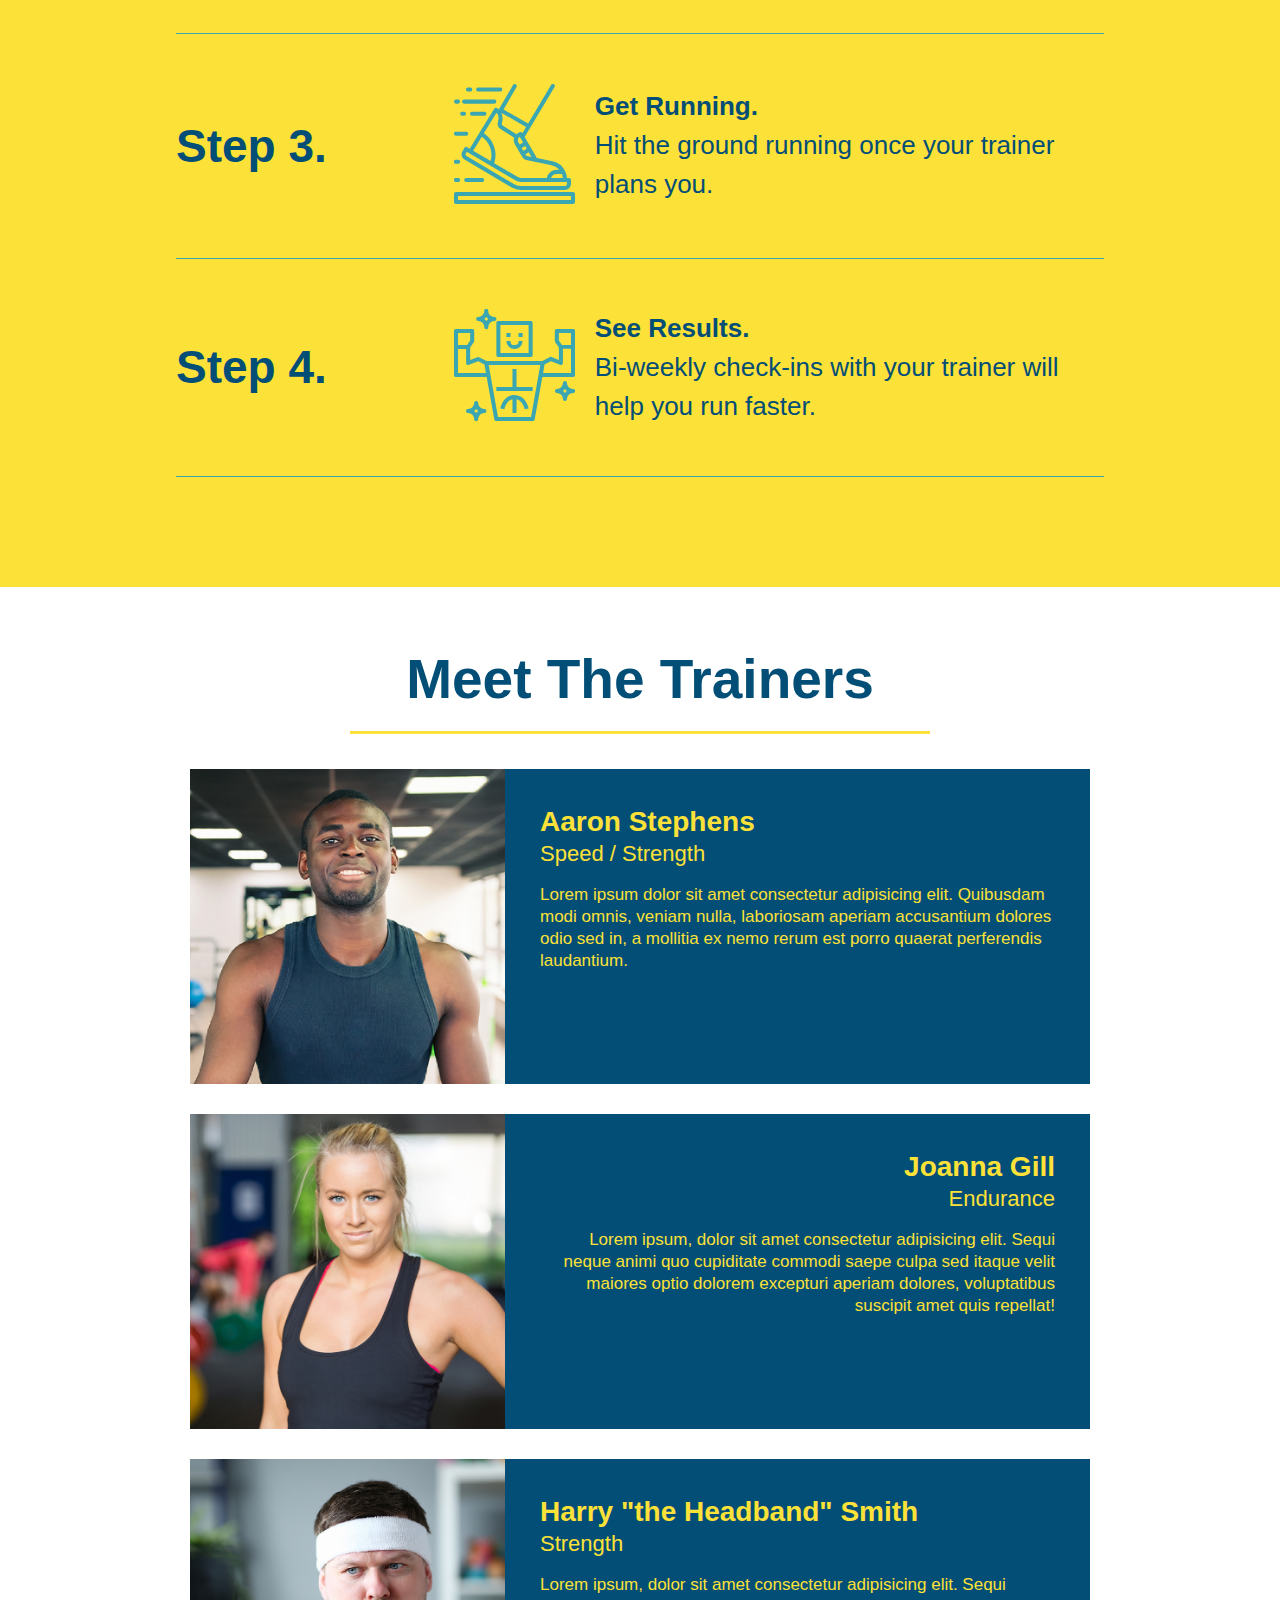
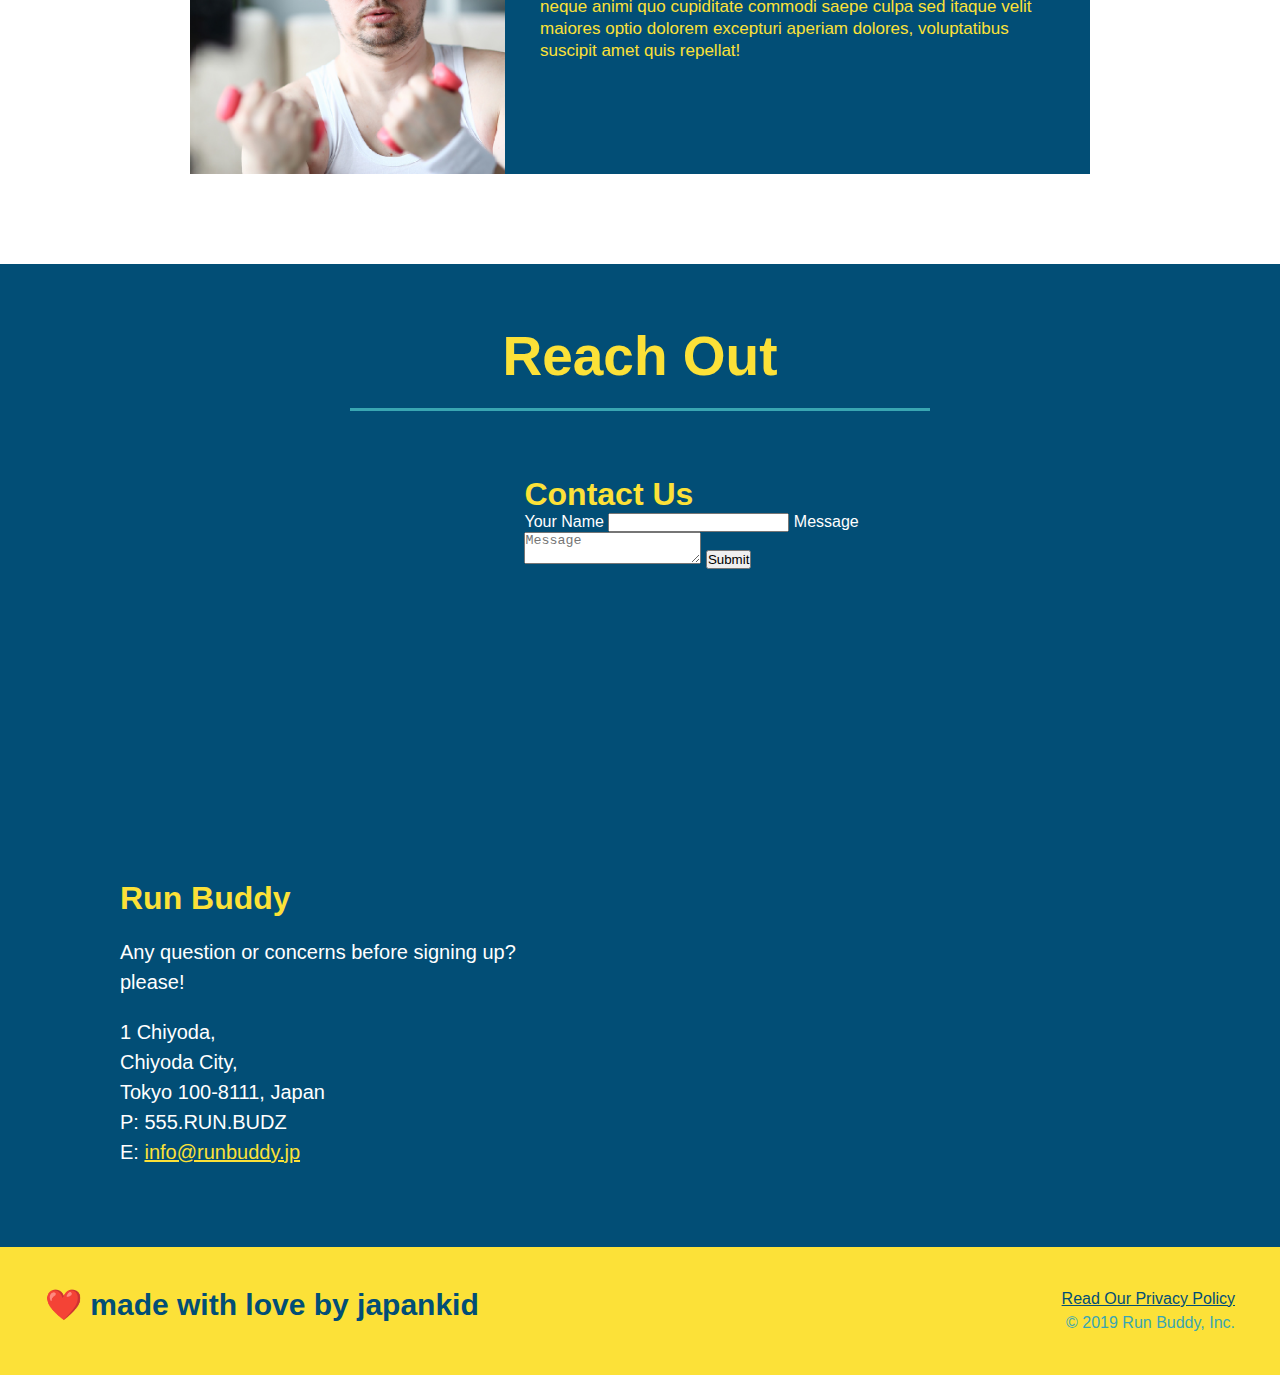
==== commit 8478e395: "updates to flex property to normalize content." ====
--- a/index.html
+++ b/index.html
@@ -88,28 +88,56 @@
                 <h2 class="section-title secondary-border">What You Do</h2>
             </div>
 
-            <div>
-                <img src="./assets/images/step-1.svg" alt="" />
-                <h3>Step 1: <span>Fill out the Form Above</span></h3>
-                <p>You're already here, so why not?</p>
-            </div>
-
-            <div>
-                <img src="./assets/images/step-2.svg" alt="" />
-                <h3>Step 2: <span>Consult with one of our trainers.</span></h3>
-                <p>are you here to build muscleys, lose those lbs, or just feel bad?</p>
-            </div>
-
-            <div>
-                <img src="./assets/images/step-3.svg" alt="" />
-                <h3>Step 3: <span>Get running</span></h3>
-                <p>Hit the ground running once your trainer plans you.</p>
-            </div>
-
-            <div>
-                <img src="./assets/images/step-4.svg" alt="" />
-                <h3>Step 4: <span>See Results.</span></h3>
-                <p>Bi-weekly check-ins with your trainer will help you run faster.</p>
+            <div class="step">
+                <h3>Step 1.</h3>
+                <div class="step-info">
+                    <div class="step-img">
+                        <img src="./assets/images/step-1.svg" alt="" />
+                    </div>
+                    <div class="step-text">
+                        <h4>Fill Out The Form Above.</h4>
+                        <p>You're already here, so why not?</p>
+                    </div>
+                </div>
+            </div>
+
+            <div class="step">
+                <h3>Step 2.</h3>
+                <div class="step-info">
+                    <div class="step-img">
+                        <img src="./assets/images/step-2.svg" alt="" />
+                    </div>
+                    <div class="step-text">
+                        <h4>Consult With One of Our Trainers.</h4>
+                        <p>are you here to build muscleys, lose those lbs, or just feel bad?</p>
+                    </div>
+                </div>
+            </div>
+
+            <div class="step">
+                <h3>Step 3.</h3>
+                <div class="step-info">
+                    <div class="step-img">
+                        <img src="./assets/images/step-3.svg" alt="" />
+                    </div>
+                    <div class="step-text">
+                        <h4>Get Running.</h4>
+                        <p>Hit the ground running once your trainer plans you.</p>
+                    </div>
+                </div>
+            </div>
+
+            <div class="step">
+                <h3>Step 4.</h3>
+                <div class="step-info">
+                    <div class="step-img">
+                        <img src="./assets/images/step-4.svg" alt="" />
+                    </div>
+                    <div class="step-text">
+                        <h4>See Results.</h4>
+                        <p>Bi-weekly check-ins with your trainer will help you run faster.</p>
+                    </div>
+                </div>
             </div>
         </section>
 
@@ -118,36 +146,38 @@
             <div class="flex-row">
                 <h2 class="section-title primary-border">Meet The Trainers</h2>
             </div>
-            <article class="trainer">
-                <img src="./assets/images/trainer-1.jpg" alt="Aaron Stephens with his workout smile.">
-                <div class="trainer-bio text-left">
-                    <h3>Aaron Stephens</h3>
-                    <h4>Speed / Strength</h4>
-                    <p>Lorem ipsum dolor sit amet consectetur adipisicing elit. Quibusdam modi omnis, veniam nulla, laboriosam aperiam accusantium dolores odio sed in, a mollitia ex nemo rerum est porro quaerat perferendis laudantium.</p>
-                </div>
-            </article>
-            <article class="trainer">
-                <div class="trainer-bio text-right">
-                  <h3>Joanna Gill</h3>
-                  <h4>Endurance</h4>
-                  <p>
-                    Lorem ipsum, dolor sit amet consectetur adipisicing elit. Sequi neque animi quo cupiditate commodi saepe culpa sed
-                    itaque velit maiores optio dolorem excepturi aperiam dolores, voluptatibus suscipit amet quis repellat!
-                  </p>
-                </div>
-                <img src="./assets/images/trainer-2.jpg" alt="Joanna Gill cooling off after a workout" />
-            </article>
-            <article class="trainer">
-            <img src="./assets/images/trainer-3.jpg" alt="Harry Smith wearing a headband and lifting comically small pink weights" />
-            <div class="trainer-bio text-left">
-                <h3>Harry "the Headband" Smith</h3>
-                <h4>Strength</h4>
-                <p>
-                Lorem ipsum, dolor sit amet consectetur adipisicing elit. Sequi neque animi quo cupiditate commodi saepe culpa sed
-                itaque velit maiores optio dolorem excepturi aperiam dolores, voluptatibus suscipit amet quis repellat!
-                </p>
-            </div>
-            </article>
+            <div>
+                <article class="trainer">
+                    <img src="./assets/images/trainer-1.jpg" alt="Aaron Stephens with his workout smile.">
+                    <div class="trainer-bio text-left">
+                        <h3 class="trainer-name">Aaron Stephens</h3>
+                        <h4 class="trainer-role">Speed / Strength</h4>
+                        <p>Lorem ipsum dolor sit amet consectetur adipisicing elit. Quibusdam modi omnis, veniam nulla, laboriosam aperiam accusantium dolores odio sed in, a mollitia ex nemo rerum est porro quaerat perferendis laudantium.</p>
+                    </div>
+                </article>
+                <article class="trainer">
+                    <img src="./assets/images/trainer-2.jpg" alt="Joanna Gill cooling off after a workout" />
+                    <div class="trainer-bio text-right">
+                    <h3 class="trainer-name">Joanna Gill</h3>
+                    <h4 class="trainer-role">Endurance</h4>
+                    <p>
+                        Lorem ipsum, dolor sit amet consectetur adipisicing elit. Sequi neque animi quo cupiditate commodi saepe culpa sed
+                        itaque velit maiores optio dolorem excepturi aperiam dolores, voluptatibus suscipit amet quis repellat!
+                    </p>
+                    </div>
+                </article>
+                <article class="trainer">
+                    <img src="./assets/images/trainer-3.jpg" alt="Harry Smith wearing a headband and lifting comically small pink weights" />
+                    <div class="trainer-bio text-left">
+                        <h3 class="trainer-name">Harry "the Headband" Smith</h3>
+                        <h4 class="trainer-role">Strength</h4>
+                        <p>
+                        Lorem ipsum, dolor sit amet consectetur adipisicing elit. Sequi neque animi quo cupiditate commodi saepe culpa sed
+                        itaque velit maiores optio dolorem excepturi aperiam dolores, voluptatibus suscipit amet quis repellat!
+                        </p>
+                    </div>
+                </article>
+            </div>
         </section>
 
         <!-- reach out section  -->
@@ -156,7 +186,6 @@
                 <h2 class="section-title secondary-border">Reach Out</h2>
             </div>
             <div class="contact-info">
-                
                 <iframe 
                     src="https://www.google.com/maps/embed?pb=!1m18!1m12!1m3!1d12962.928558967824!2d139.74542904838884!3d35.68359698309908!2m3!1f0!2f0!3f0!3m2!1i1024!2i768!4f13.1!3m3!1m2!1s0x60188c0b1b806a69%3A0xbfa7a32017109d7b!2s100-8111%2C%20Japan!5e0!3m2!1sen!2sus!4v1613855663952!5m2!1sen!2sus" 
                     width="400"
--- a/assets/css/style.css
+++ b/assets/css/style.css
@@ -173,34 +173,60 @@
     margin: auto;
     text-align: center;
 }
-
+/* steps start */
 .steps {
     background: #fce138;
 }
 
-.steps div {
-    margin-bottom: 80px;
-}
-
-.steps img {
-    width: 15%;
-    margin: 10px 0;
-}
-
-.steps h3 {
+.step {
+    margin: 50px auto;
+    padding-bottom: 50px;
+    width: 80%;
+    border-bottom: 1px solid #39a6b2;
+    display: flex;
+    flex-wrap: wrap;
+    align-items: center;
+    justify-content: space-between;
+}
+
+.step h3 {
     color: #024e76;
     font-size: 46px;
-    margin-top: 10px;
+    flex: 1 30%;
 }
 
 .steps p {
-    color: #39a6b2;
-    font-size: 23px;
-}
-
-.steps span {
-    font-size: 38px;
-}
+    color: #024e76;
+    font-size: 26px;
+    line-height: 1.5;
+}
+
+.step-info {
+    display: flex;
+    flex-wrap: wrap;
+    align-items: center;
+    flex: 2 70%;
+}
+
+.step-img {
+    flex: 1 12%;
+    margin-right: 20px;
+}
+
+.step-img img {
+    max-width: 100%;
+}
+
+.step-text {
+    flex: 12;
+}
+
+.step-text h4 {
+    font-size: 26px;
+    line-height: 1.5;
+    color: #024e76;
+}
+/* steps end */
 /* trainer style start */
 .trainers {
     
@@ -223,22 +249,21 @@
     padding: 35px;
     float: left;
     width: 65%;
+    line-height: 1.3;
 }
 
 .trainer-bio h3 {
-    font-size: 32px;
-    margin-bottom: 8px;
+    font-size: 28px;
 }
 
 .trainer-bio h4 {
     font-weight: lighter;
-    font-size: 26px;
-    margin-bottom: 25px;
+    font-size: 22px;
+    margin-bottom: 15px;
 }
 
 .trainer-bio p {
     font-size: 17px;
-    line-height: 1.3;
 }
 /* trainer style end */
 .text-left {
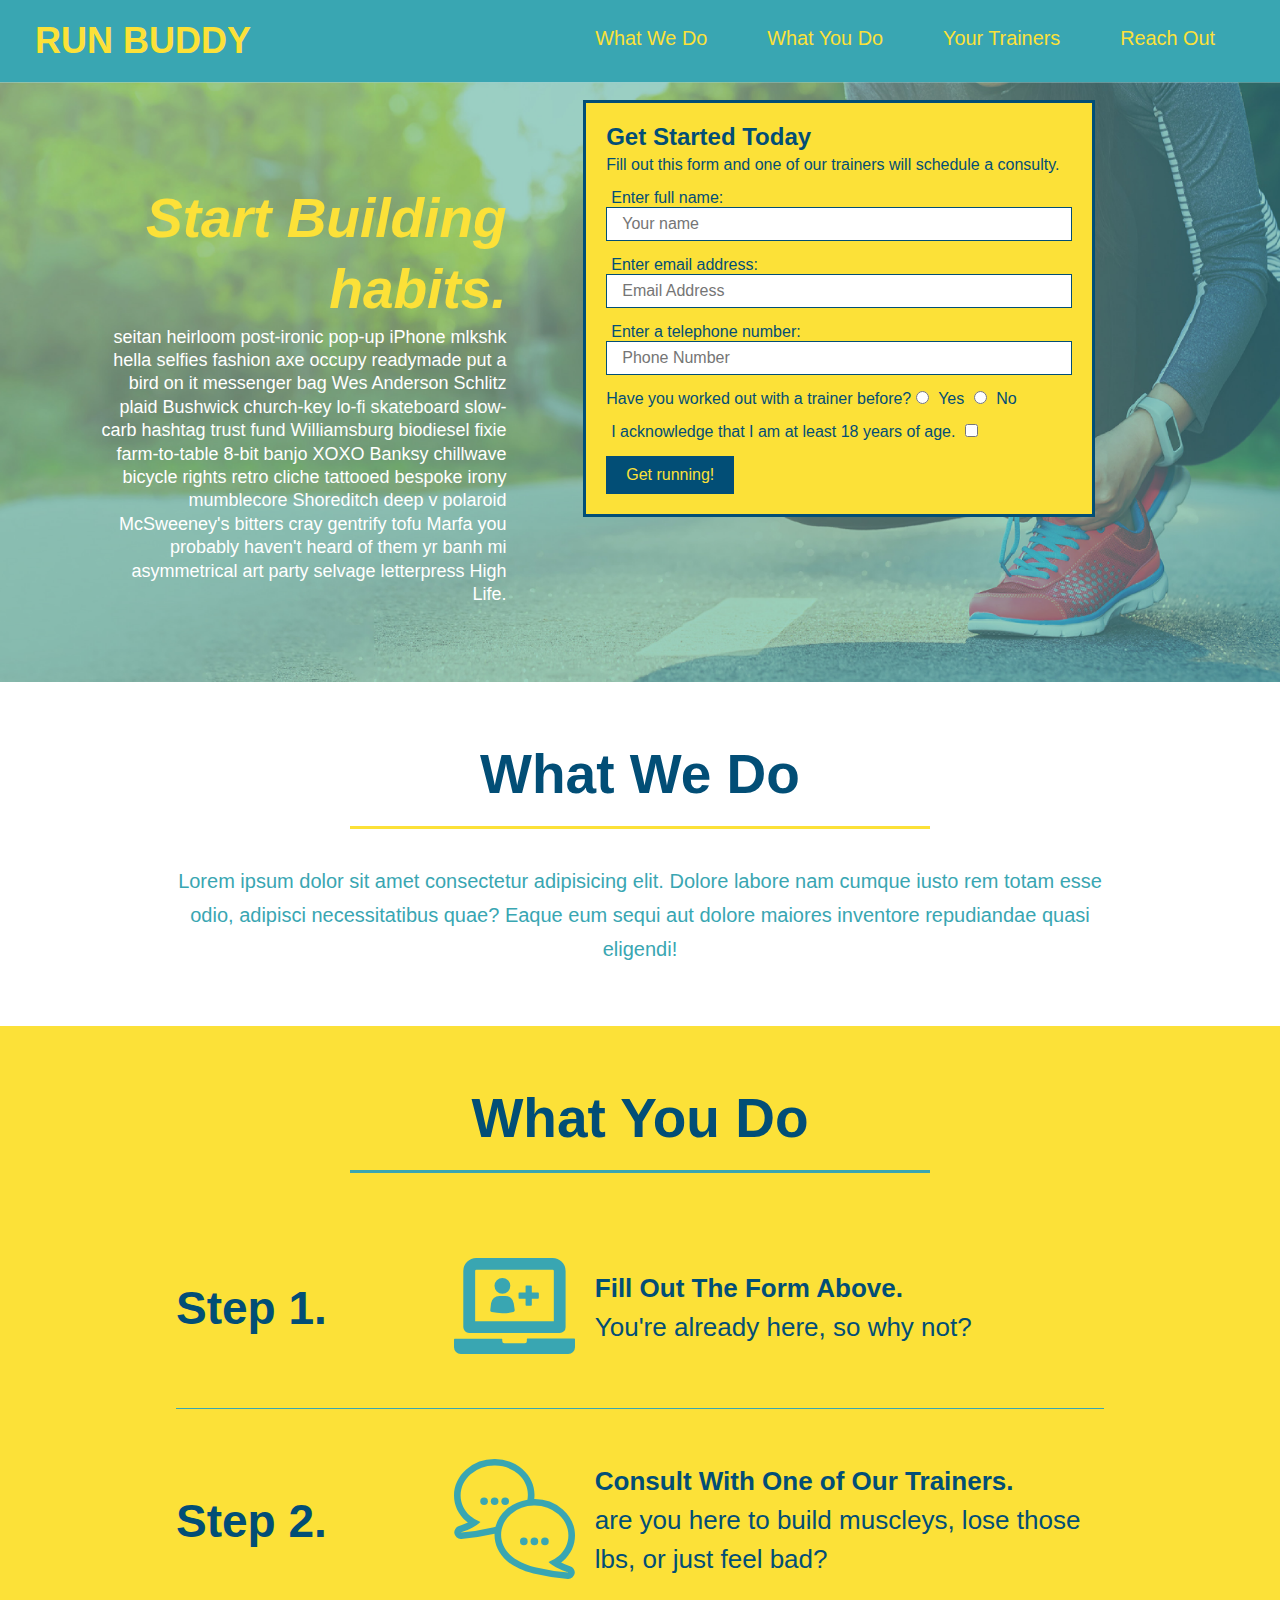
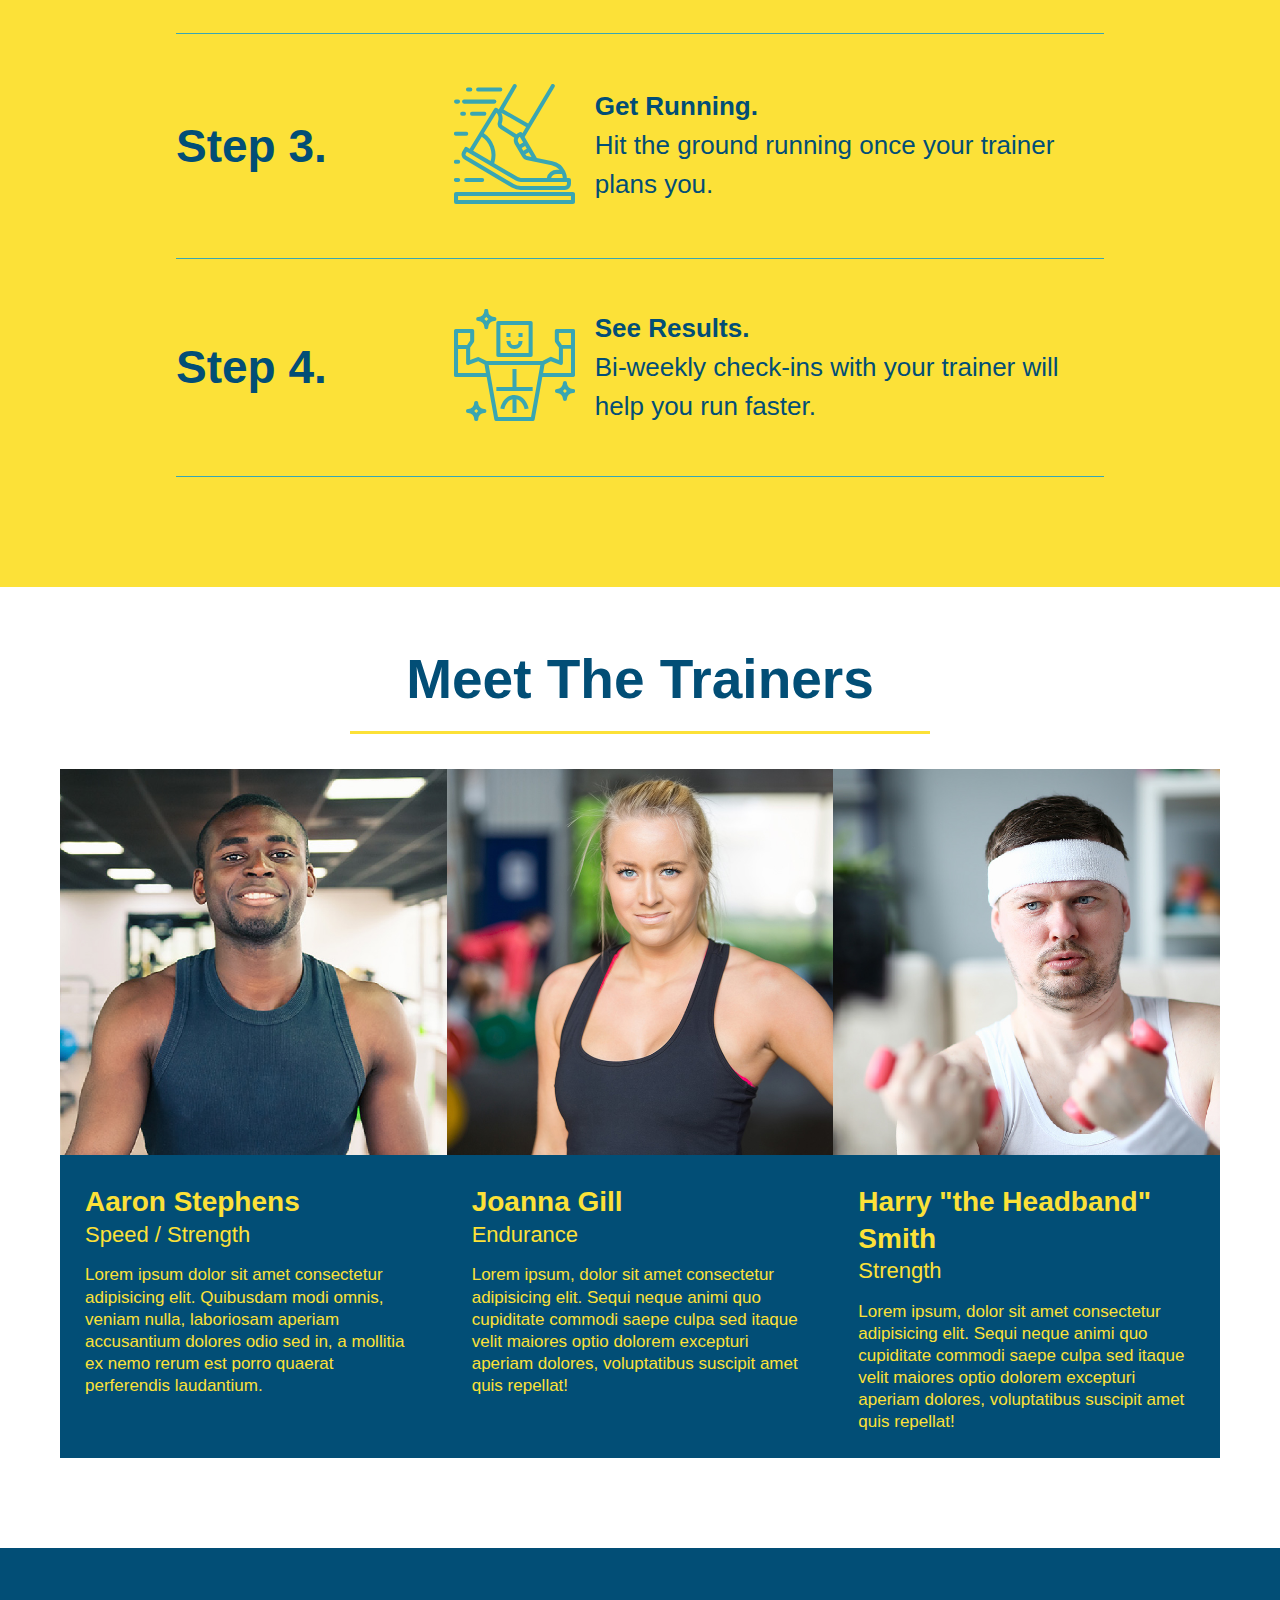
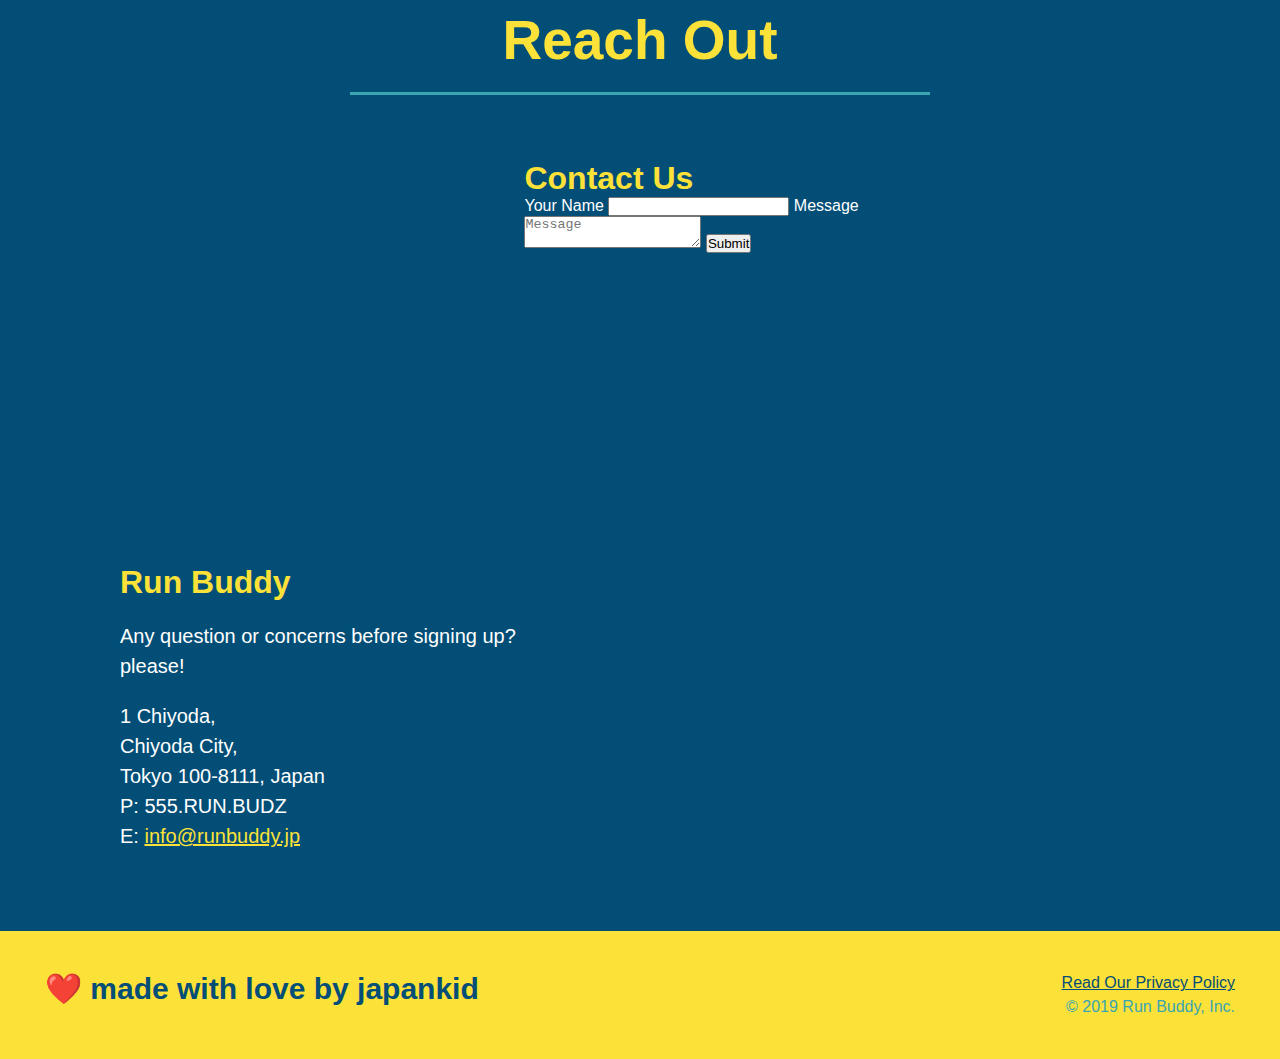
==== commit c7f07e86: "add flexbox to the trainers" ====
--- a/index.html
+++ b/index.html
@@ -142,14 +142,14 @@
         </section>
 
         <!-- meet the trainers section -->
-        <section id="your-trainers" class="trainers">
+        <section id="your-trainers">
             <div class="flex-row">
                 <h2 class="section-title primary-border">Meet The Trainers</h2>
             </div>
-            <div>
+            <div class="trainers">
                 <article class="trainer">
                     <img src="./assets/images/trainer-1.jpg" alt="Aaron Stephens with his workout smile.">
-                    <div class="trainer-bio text-left">
+                    <div class="trainer-bio">
                         <h3 class="trainer-name">Aaron Stephens</h3>
                         <h4 class="trainer-role">Speed / Strength</h4>
                         <p>Lorem ipsum dolor sit amet consectetur adipisicing elit. Quibusdam modi omnis, veniam nulla, laboriosam aperiam accusantium dolores odio sed in, a mollitia ex nemo rerum est porro quaerat perferendis laudantium.</p>
@@ -157,7 +157,7 @@
                 </article>
                 <article class="trainer">
                     <img src="./assets/images/trainer-2.jpg" alt="Joanna Gill cooling off after a workout" />
-                    <div class="trainer-bio text-right">
+                    <div class="trainer-bio">
                     <h3 class="trainer-name">Joanna Gill</h3>
                     <h4 class="trainer-role">Endurance</h4>
                     <p>
@@ -168,7 +168,7 @@
                 </article>
                 <article class="trainer">
                     <img src="./assets/images/trainer-3.jpg" alt="Harry Smith wearing a headband and lifting comically small pink weights" />
-                    <div class="trainer-bio text-left">
+                    <div class="trainer-bio">
                         <h3 class="trainer-name">Harry "the Headband" Smith</h3>
                         <h4 class="trainer-role">Strength</h4>
                         <p>
--- a/assets/css/style.css
+++ b/assets/css/style.css
@@ -229,26 +229,26 @@
 /* steps end */
 /* trainer style start */
 .trainers {
-    
+    width: 100%;
+    margin: 0 auto;
+    display: flex;
+    flex-wrap: wrap;
+    justify-content: space-around;
 }
 
 .trainer {
-    width: 900px;
     margin: 0 auto 30px auto;
     background: #024e76;
     color: #fce138;
-    overflow: auto;
+    flex: 1;
 }
 
 .trainer img {
-    width: 35%;
-    float: left;
+    width: 100%;
 }
 
 .trainer-bio {
-    padding: 35px;
-    float: left;
-    width: 65%;
+    padding: 25px;
     line-height: 1.3;
 }
 
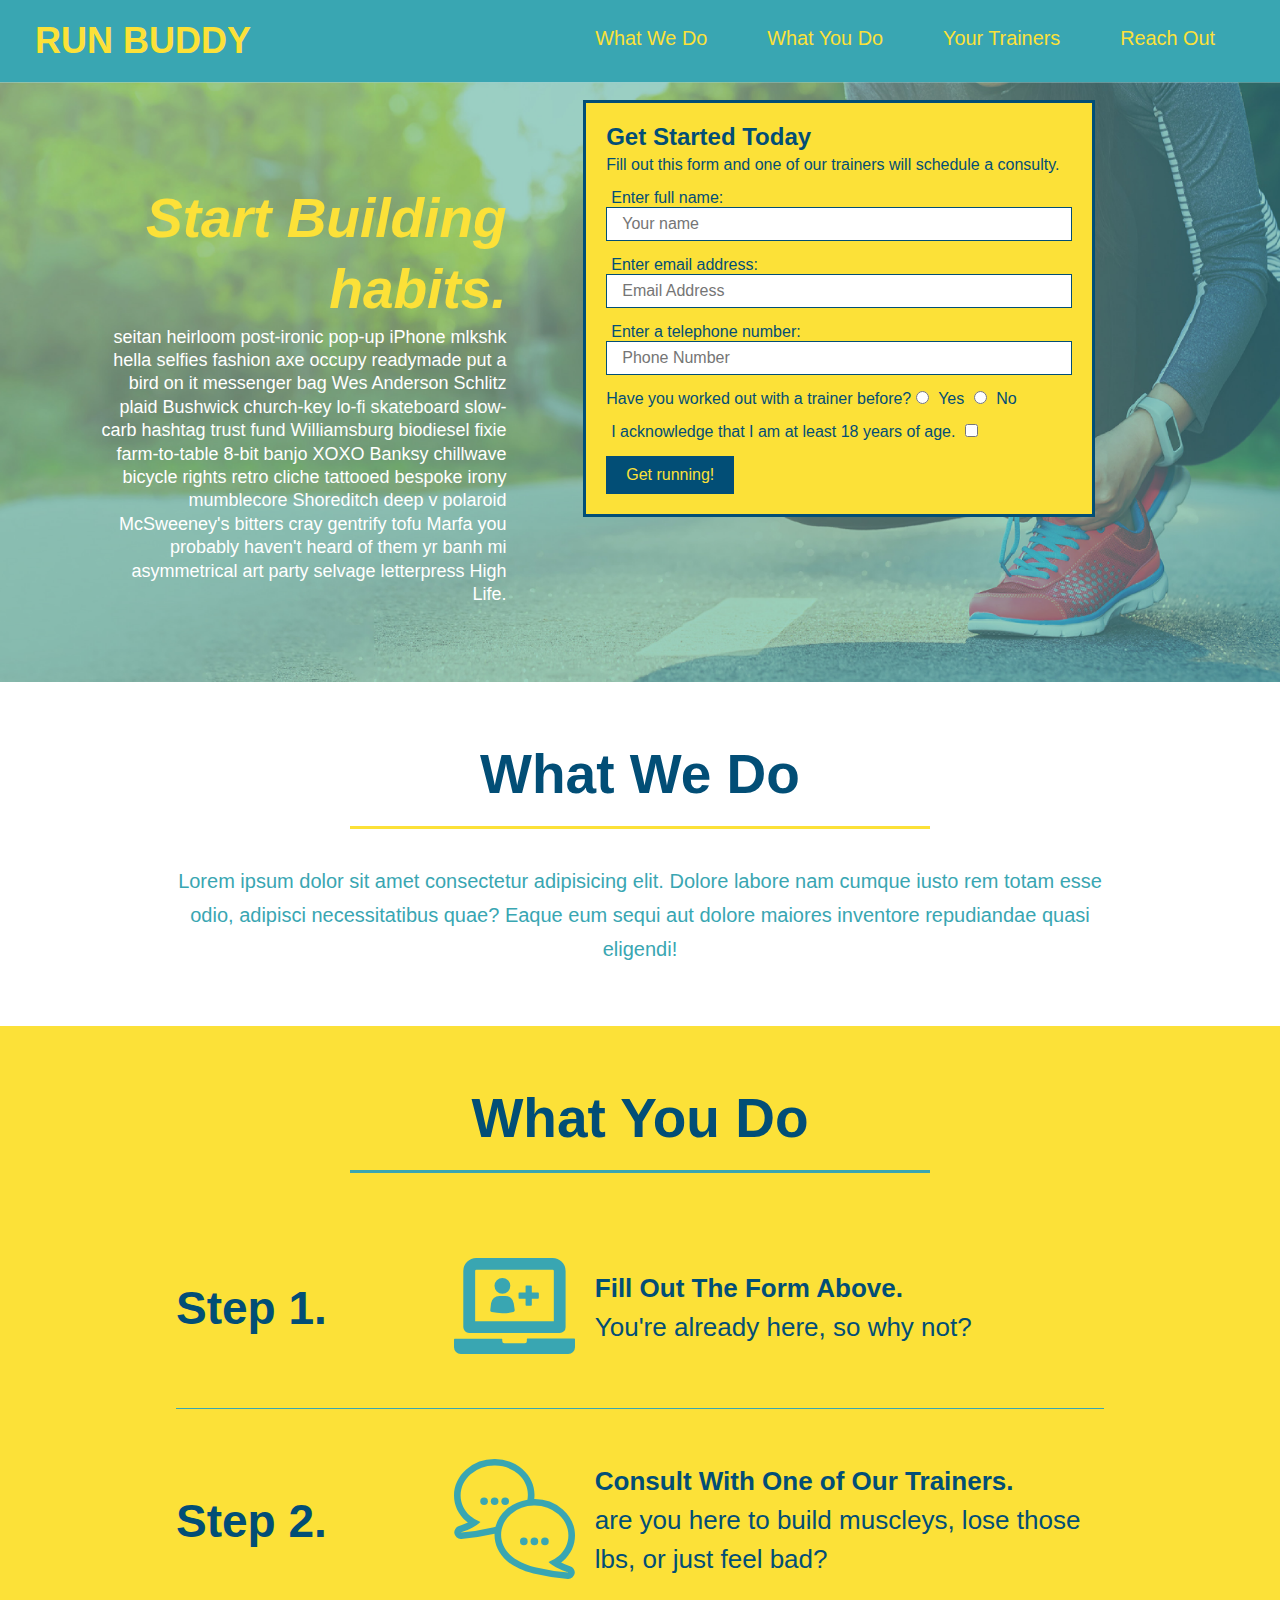
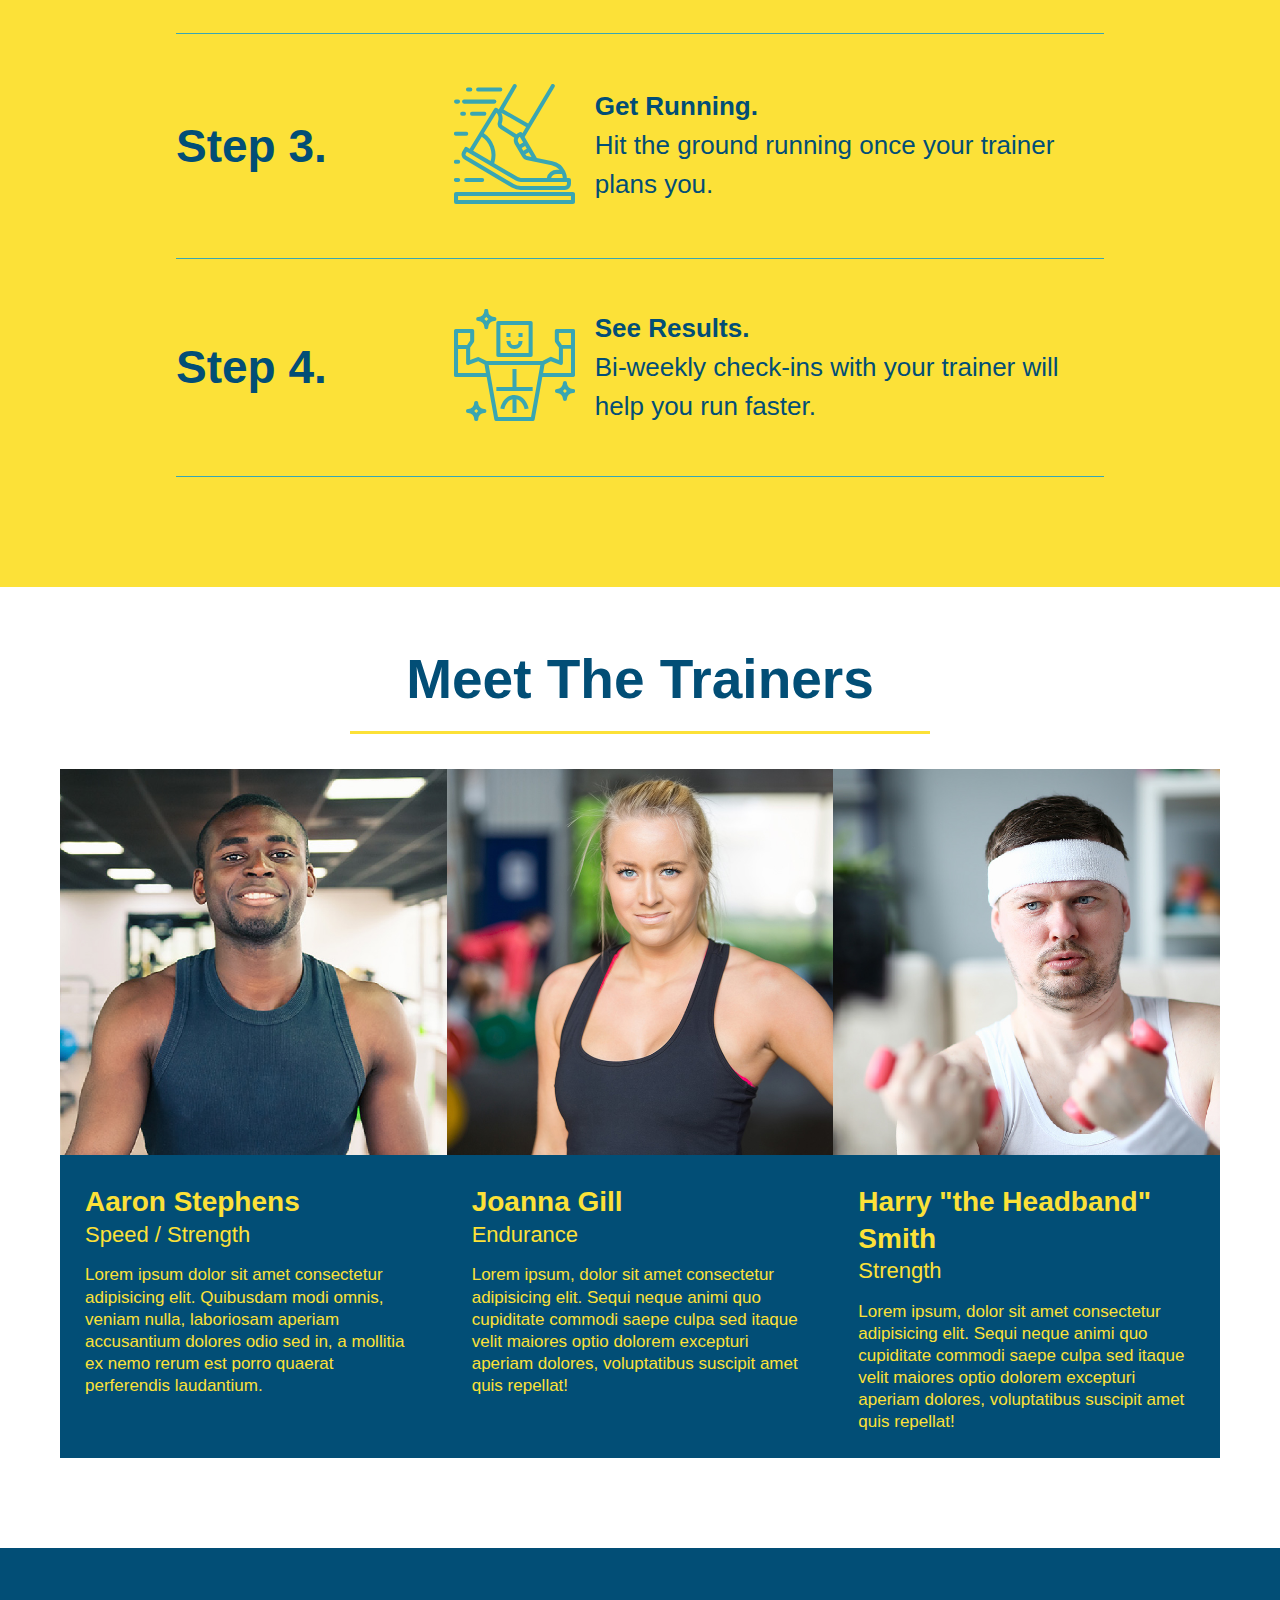
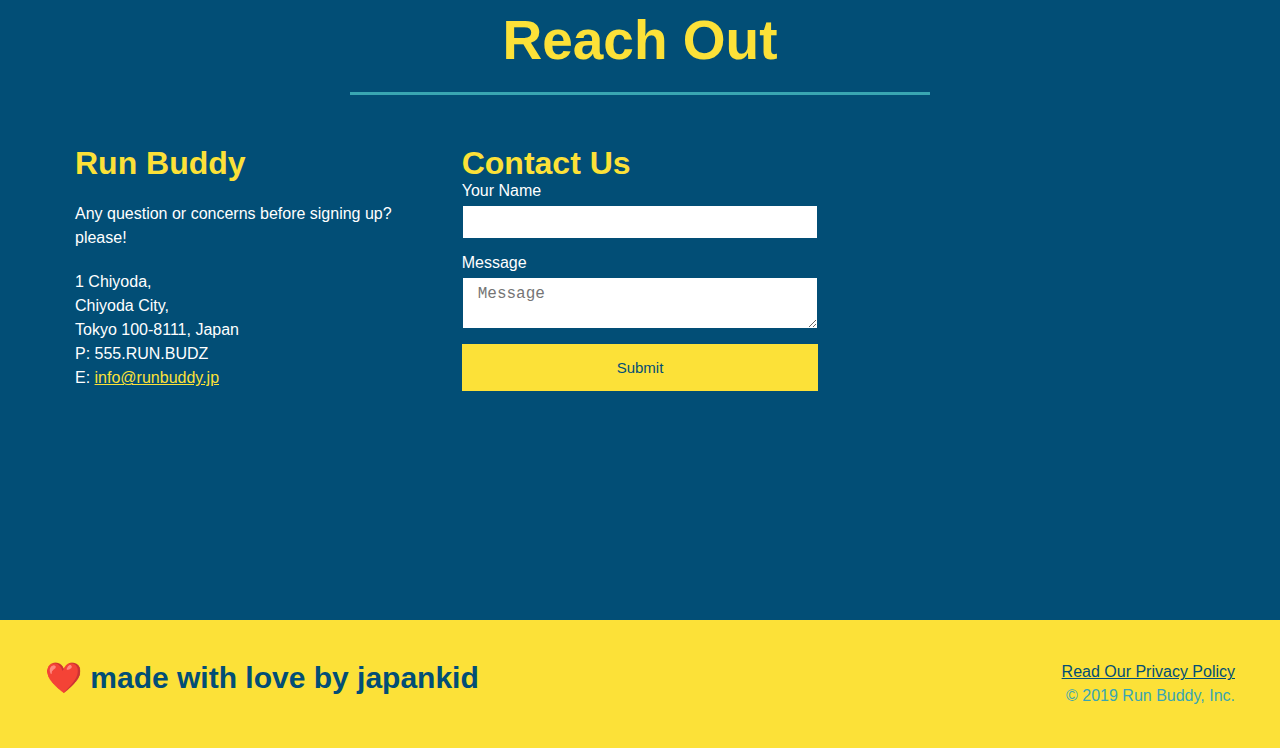
==== commit b1a2cf64: "style out reach out section" ====
--- a/index.html
+++ b/index.html
@@ -186,26 +186,6 @@
                 <h2 class="section-title secondary-border">Reach Out</h2>
             </div>
             <div class="contact-info">
-                <iframe 
-                    src="https://www.google.com/maps/embed?pb=!1m18!1m12!1m3!1d12962.928558967824!2d139.74542904838884!3d35.68359698309908!2m3!1f0!2f0!3f0!3m2!1i1024!2i768!4f13.1!3m3!1m2!1s0x60188c0b1b806a69%3A0xbfa7a32017109d7b!2s100-8111%2C%20Japan!5e0!3m2!1sen!2sus!4v1613855663952!5m2!1sen!2sus" 
-                    width="400"
-                    height="400"
-                    style="border:0;"
-                    allowfullscreen=""
-                    loading="lazy">
-                </iframe>
-                <div class="contact-form">
-                    <h3>Contact Us</h3>
-                    <form action="">
-                        <label for="contact-name">Your Name</label>
-                        <input type="text" name="" id="contact-name" />
-
-                        <label for="contact-message">Message</label>
-                        <textarea placeholder="Message" id="contact-message"></textarea>
-
-                        <button type="submit">Submit</button>
-                    </form>
-                </div>
                 <div class="">
                     <h3>Run Buddy</h3>
                     <p>
@@ -221,7 +201,22 @@
                         E: <a href="mailto:info@runbuddy.jp">info@runbuddy.jp</a>
                     </address>
                 </div>
-                
+                <div class="contact-form">
+                    <h3>Contact Us</h3>
+                    <form action="">
+                        <label for="contact-name">Your Name</label>
+                        <input type="text" name="" id="contact-name" />
+
+                        <label for="contact-message">Message</label>
+                        <textarea placeholder="Message" id="contact-message"></textarea>
+
+                        <button type="submit">Submit</button>
+                    </form>
+                </div>
+                <iframe 
+                    src="https://www.google.com/maps/embed?pb=!1m18!1m12!1m3!1d12962.928558967824!2d139.74542904838884!3d35.68359698309908!2m3!1f0!2f0!3f0!3m2!1i1024!2i768!4f13.1!3m3!1m2!1s0x60188c0b1b806a69%3A0xbfa7a32017109d7b!2s100-8111%2C%20Japan!5e0!3m2!1sen!2sus!4v1613855663952!5m2!1sen!2sus" 
+                    width="400" height="400" style="border:0;" allowfullscreen="" loading="lazy">
+                </iframe>
             </div>
         </section>
 
--- a/assets/css/style.css
+++ b/assets/css/style.css
@@ -282,17 +282,22 @@
     color: #fce138;
 }
 
+.contact-info {
+    display: flex;
+    justify-content: space-between;
+    flex-wrap: wrap;
+}
+
+.contact-info > * {
+    flex: 1;
+    margin: 15px;
+}
+
 .contact-info iframe {
-    width: 400px;
     height: 400px;
 }
 
 .contact-info div {
-    width: 410px;
-    display: inline-block;
-    vertical-align: top;
-    text-align: left;
-    margin: 30px 0 0 60px;
     color: #ffffff;
 }
 
@@ -305,7 +310,7 @@
 .contact-info address {
     margin: 20px 0;
     line-height: 1.5;
-    font-size: 20px;
+    font-size: 16px;
     font-style: normal;
 }
 
@@ -315,4 +320,26 @@
 
 .flex-row {
     display: flex;
+}
+
+.contact-form input, 
+.contact-form textarea {
+    border: 1px solid #024e76;
+    display: block;
+    padding: 7px 15px;
+    font-size: 16px;
+    color: #024e76;
+    width: 100%;
+    margin-bottom: 15px;
+    margin-top: 5px;
+}
+
+.contact-form button {
+    width: 100%;
+    border: none;
+    background: #fce138;
+    color: #024e76;
+    text-align: center;
+    padding: 15px 0;
+    font-size: 15px;
 }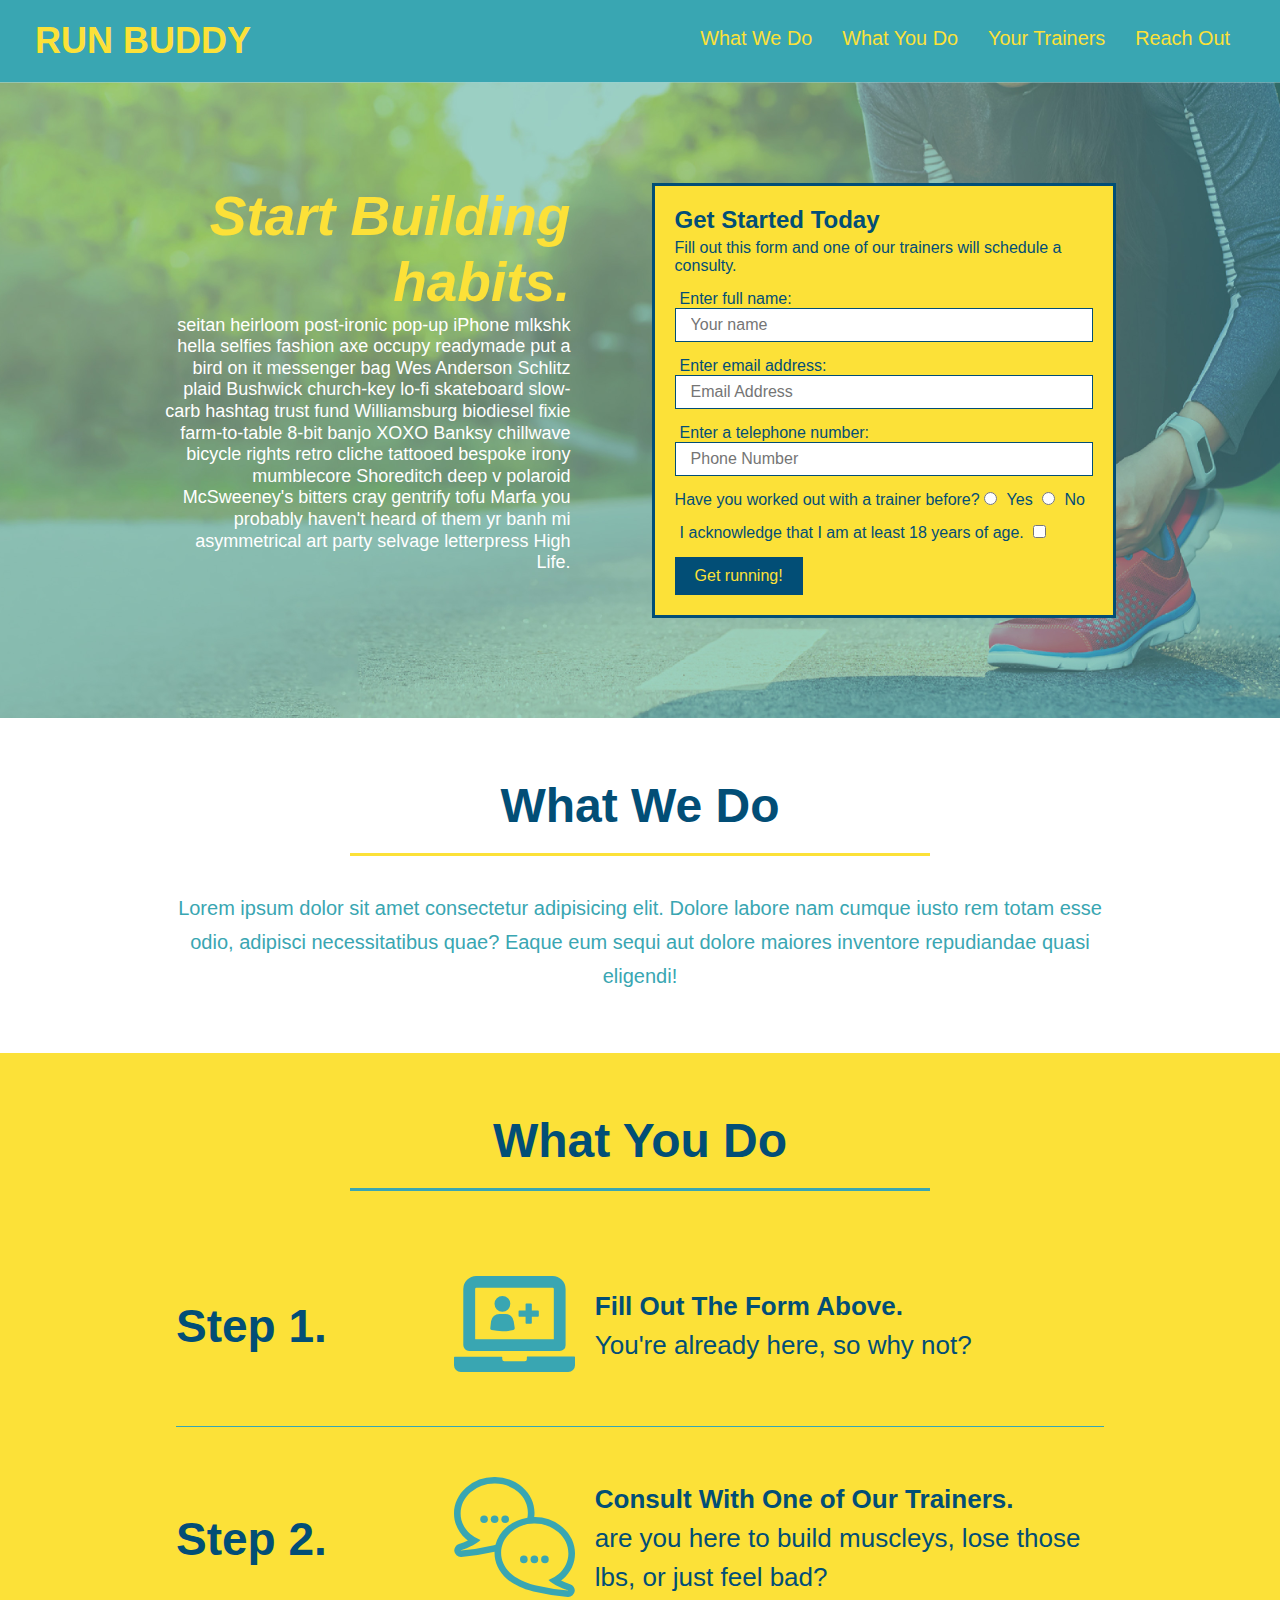
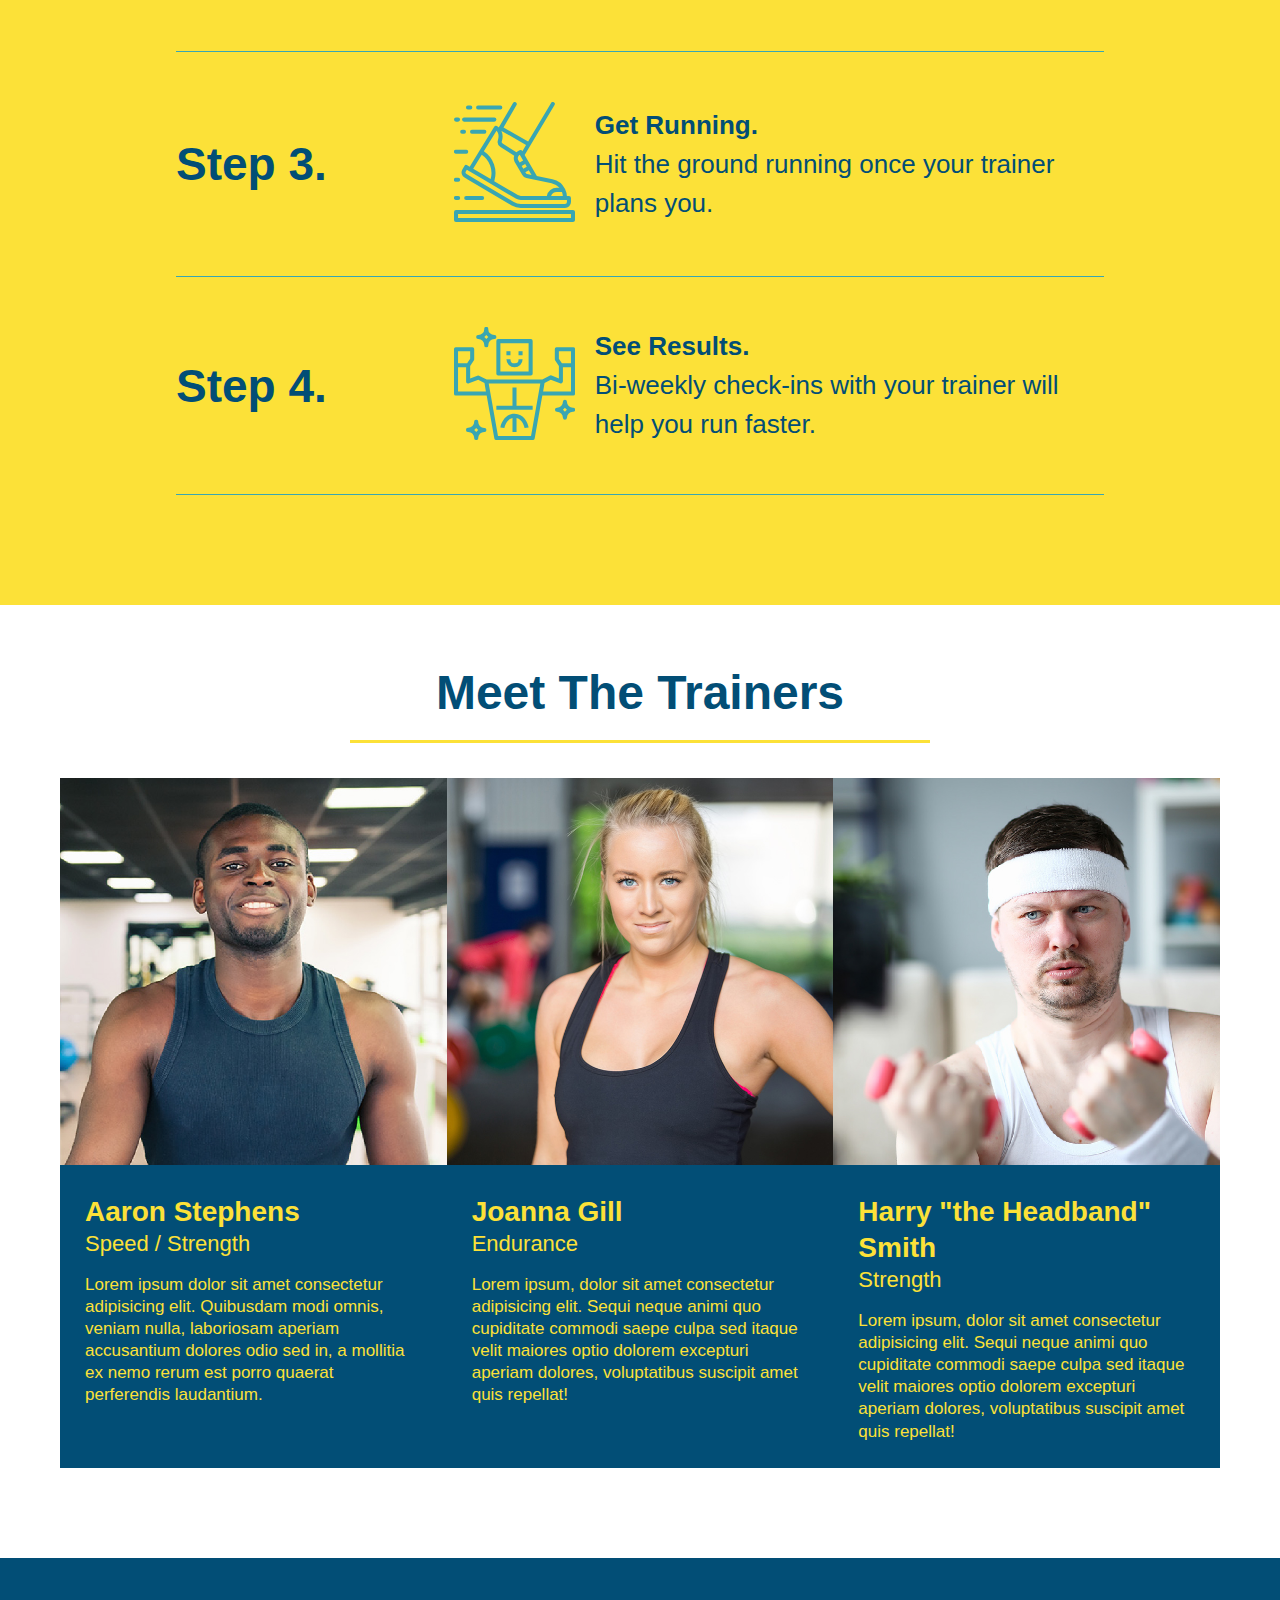
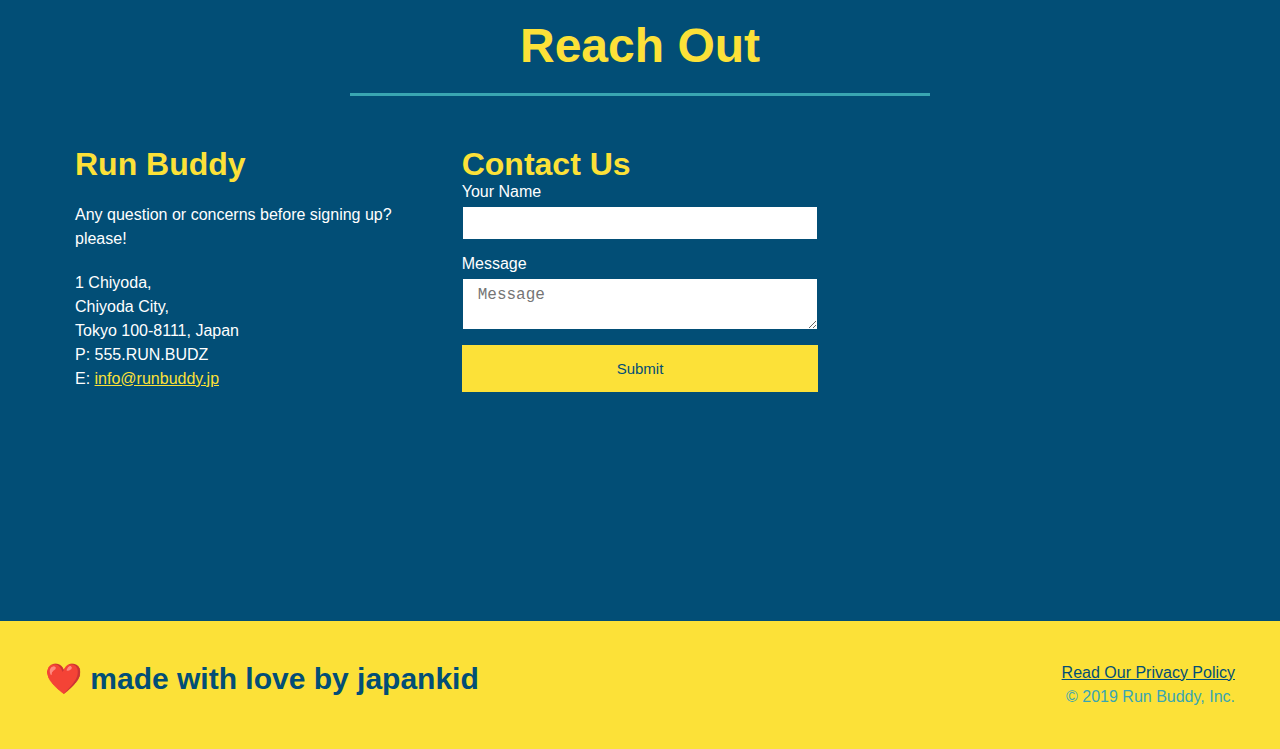
==== commit c62b4378: "add media queries to CSS" ====
--- a/index.html
+++ b/index.html
@@ -2,6 +2,7 @@
 <html lang='en'>
     <head>
         <meta charset="UTF-8" />
+        <meta name="viewport" content="width=device-width, initial-scale=1.0" />
         <link rel="stylesheet" href="./assets/css/style.css" />
         <title>Run Buddy</title>
     </head>
--- a/assets/css/style.css
+++ b/assets/css/style.css
@@ -43,7 +43,7 @@
 }
 
 header nav ul li a {
-    margin: 0 30px;
+    padding: 10px 15px;
     font-weight: lighter;
     font-size: 1.55vw;
 }
@@ -74,18 +74,18 @@
 
 section {
     padding: 60px;
-    
 }
 
 /* here stylin start :) */
 
 .hero {
     background-image: url("../images/hero-bg.jpg");
-    height: 600px;
     background-size: cover;
     background-position: center;
-    position: relative; /* lets the hero-form use
-    this element to position from instead of body */
+    display: flex;
+    justify-content: center;
+    flex-wrap: wrap;
+    align-items: flex-start;
 }
 
 .hero-form {
@@ -95,9 +95,6 @@
     margin: 3.5%;
     color: #024e76;
     border: solid 3px #024e76;
-    position: absolute;
-    bottom: 120px;
-    right: 140px;;
 }
 
 .hero-form h3 {
@@ -136,7 +133,7 @@
     margin: 3.5%;
     color: #fff;
     font-size: 18px;
-    line-height: 1.3;
+    line-height: 1.2;
 }
 
 .hero-cta h2 {
@@ -148,7 +145,7 @@
 /* hero style end*/
 
 .section-title {
-    font-size: 55px;
+    font-size: 48px;
     color: #024e76;
     border-bottom: 3px solid;
     padding-bottom: 20px;
@@ -342,4 +339,25 @@
     text-align: center;
     padding: 15px 0;
     font-size: 15px;
+}
+
+/* media query section for smaller screens*/
+@media all and (max-width: 980 px) {
+    header {
+        background: tomato;
+    }
+}
+
+/*8/ media query section for tablets and smaller*/
+@media screen and (max-width: 768 px) {
+    header h1 {
+        font-size: 80px;
+    }
+}
+
+/* media query section for phones and smaller*/
+@media screen and (max-width: 575 px) {
+    header h1 {
+        font-size: 100px;
+    }
 }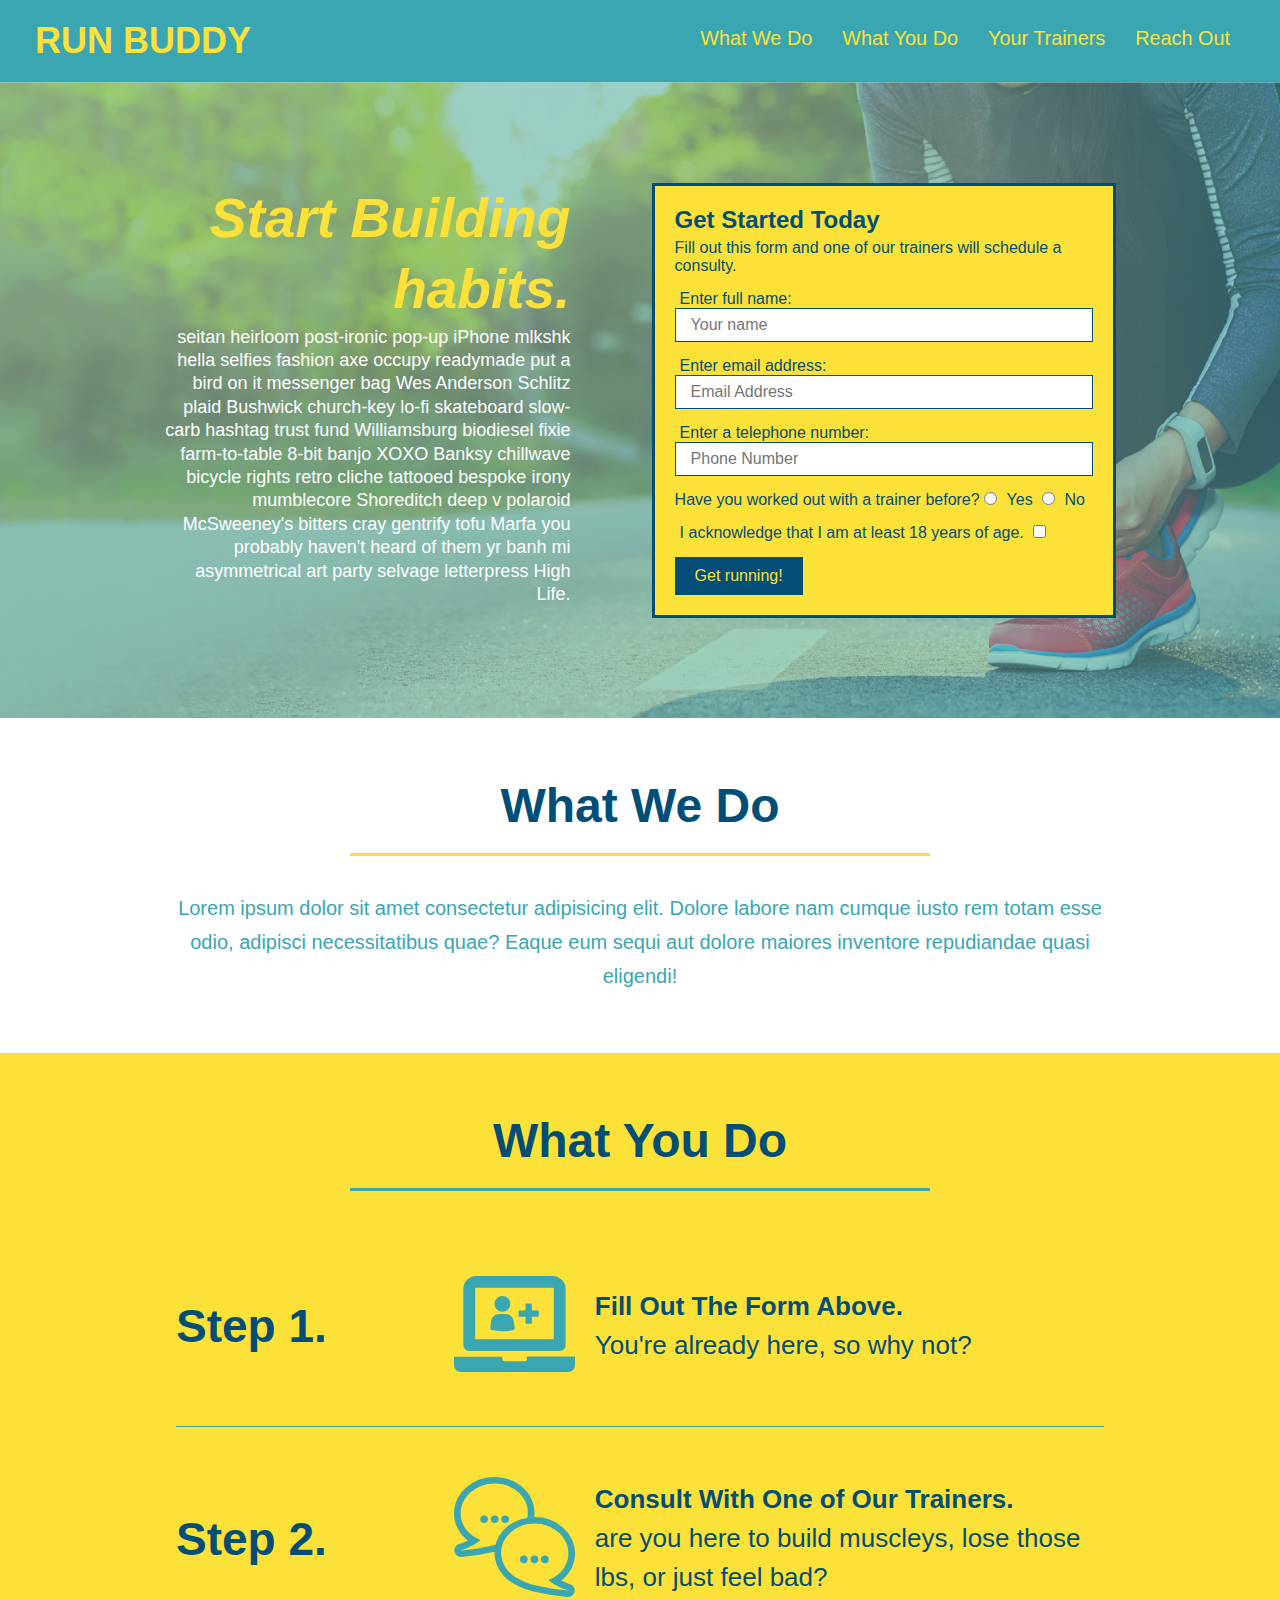
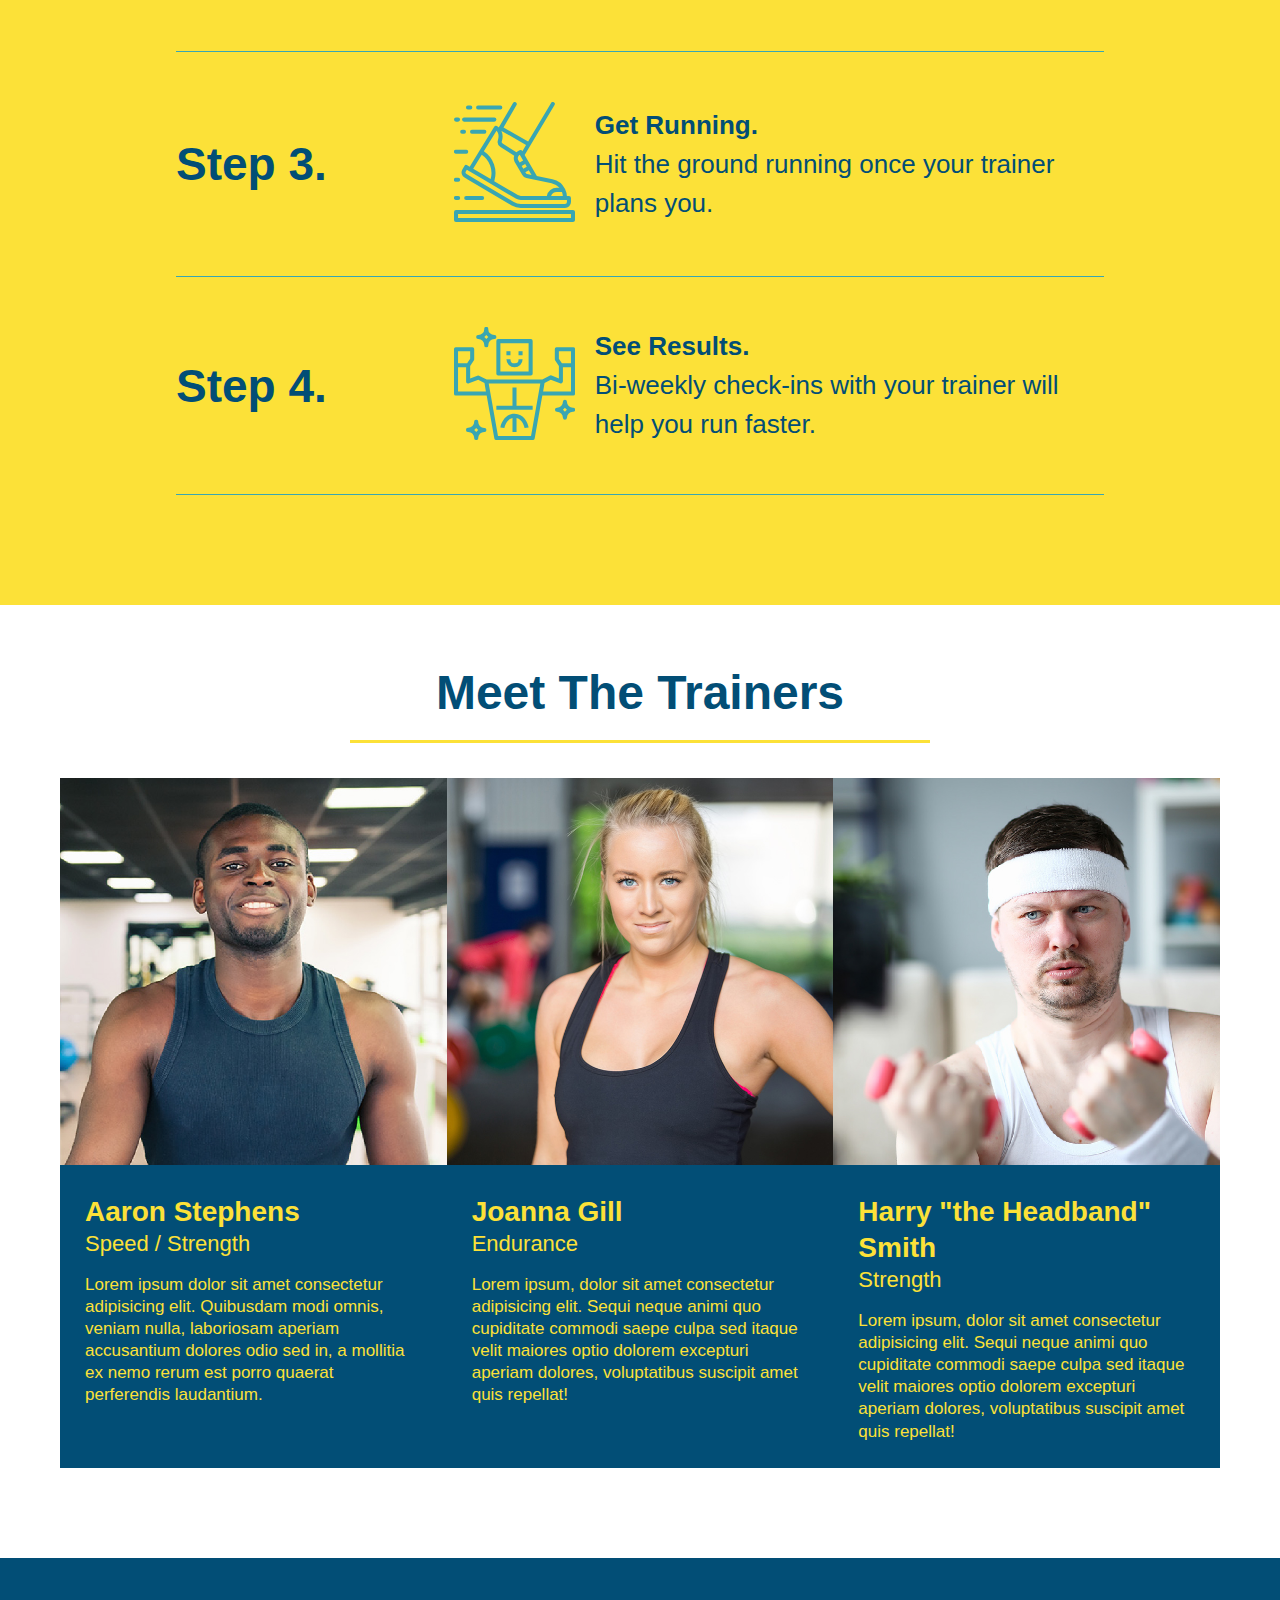
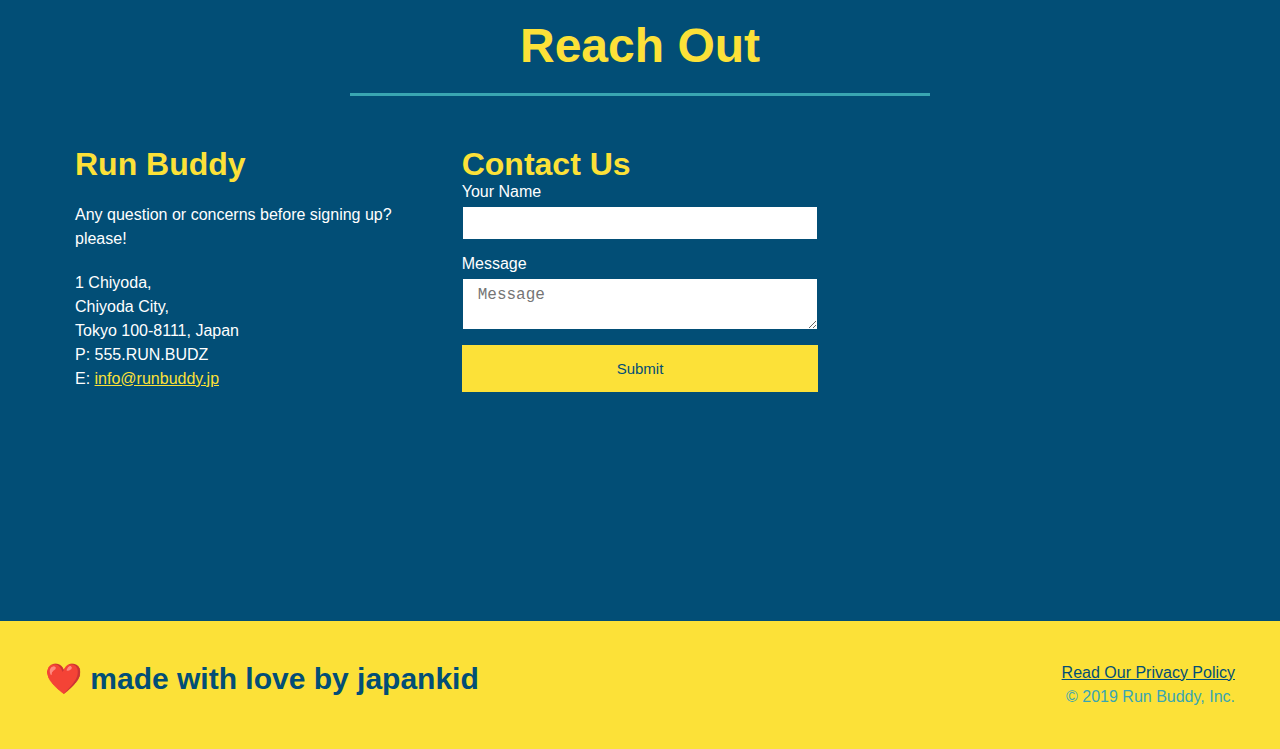
==== commit 489fbd9d: "removed a flex row container from the hero heading" ====
--- a/index.html
+++ b/index.html
@@ -34,9 +34,7 @@
 
         <section class="hero">
             <div class="hero-cta">
-                <div class="flex-row">
                     <h2>Start Building habits.</h2>
-                </div>
                 <p>
                     seitan heirloom post-ironic pop-up iPhone mlkshk hella selfies fashion axe occupy readymade put a bird on it messenger bag Wes Anderson Schlitz plaid Bushwick church-key lo-fi skateboard slow-carb hashtag trust fund Williamsburg biodiesel fixie farm-to-table 8-bit banjo XOXO Banksy chillwave bicycle rights retro cliche tattooed bespoke irony mumblecore Shoreditch deep v polaroid McSweeney's bitters cray gentrify tofu Marfa you probably haven't heard of them yr banh mi asymmetrical art party selvage letterpress High Life. 
                 </p>
--- a/assets/css/style.css
+++ b/assets/css/style.css
@@ -76,7 +76,7 @@
     padding: 60px;
 }
 
-/* here stylin start :) */
+/* hero stylin start :) */
 
 .hero {
     background-image: url("../images/hero-bg.jpg");
@@ -133,7 +133,7 @@
     margin: 3.5%;
     color: #fff;
     font-size: 18px;
-    line-height: 1.2;
+    line-height: 1.3;
 }
 
 .hero-cta h2 {
@@ -315,6 +315,14 @@
     color: #fce138;
 }
 
+.text-left {
+    text-align: left;
+  }
+  
+.text-right {
+    text-align: right;
+}
+
 .flex-row {
     display: flex;
 }
@@ -342,21 +350,54 @@
 }
 
 /* media query section for smaller screens*/
-@media all and (max-width: 980 px) {
+@media screen and (max-width: 980px) {
     header {
-        background: tomato;
+        padding-bottom: 0;
+        justify-content: center;
+    }
+
+    header h1 {
+        width: 100%;
+        text-align: center;
+    }
+
+    header nav ul {
+        margin-top: 20px;
+        width: 100%;
+        justify-content: center;
+    }
+
+    header nav ul li a {
+    font-size: 20px;
+    }
+
+    footer h2, footer div {
+    text-align: center;
+    width: 100%;
+    }
+
+    .hero-cta {
+        text-align: center;
+    }
+
+    .hero-cta, .hero-form {
+        width: 100%;
+    }
+
+    .section-title {
+        width: 80%;
     }
 }
 
 /*8/ media query section for tablets and smaller*/
-@media screen and (max-width: 768 px) {
+@media screen and (max-width: 768px) {
     header h1 {
         font-size: 80px;
     }
 }
 
 /* media query section for phones and smaller*/
-@media screen and (max-width: 575 px) {
+@media screen and (max-width: 575px) {
     header h1 {
         font-size: 100px;
     }
